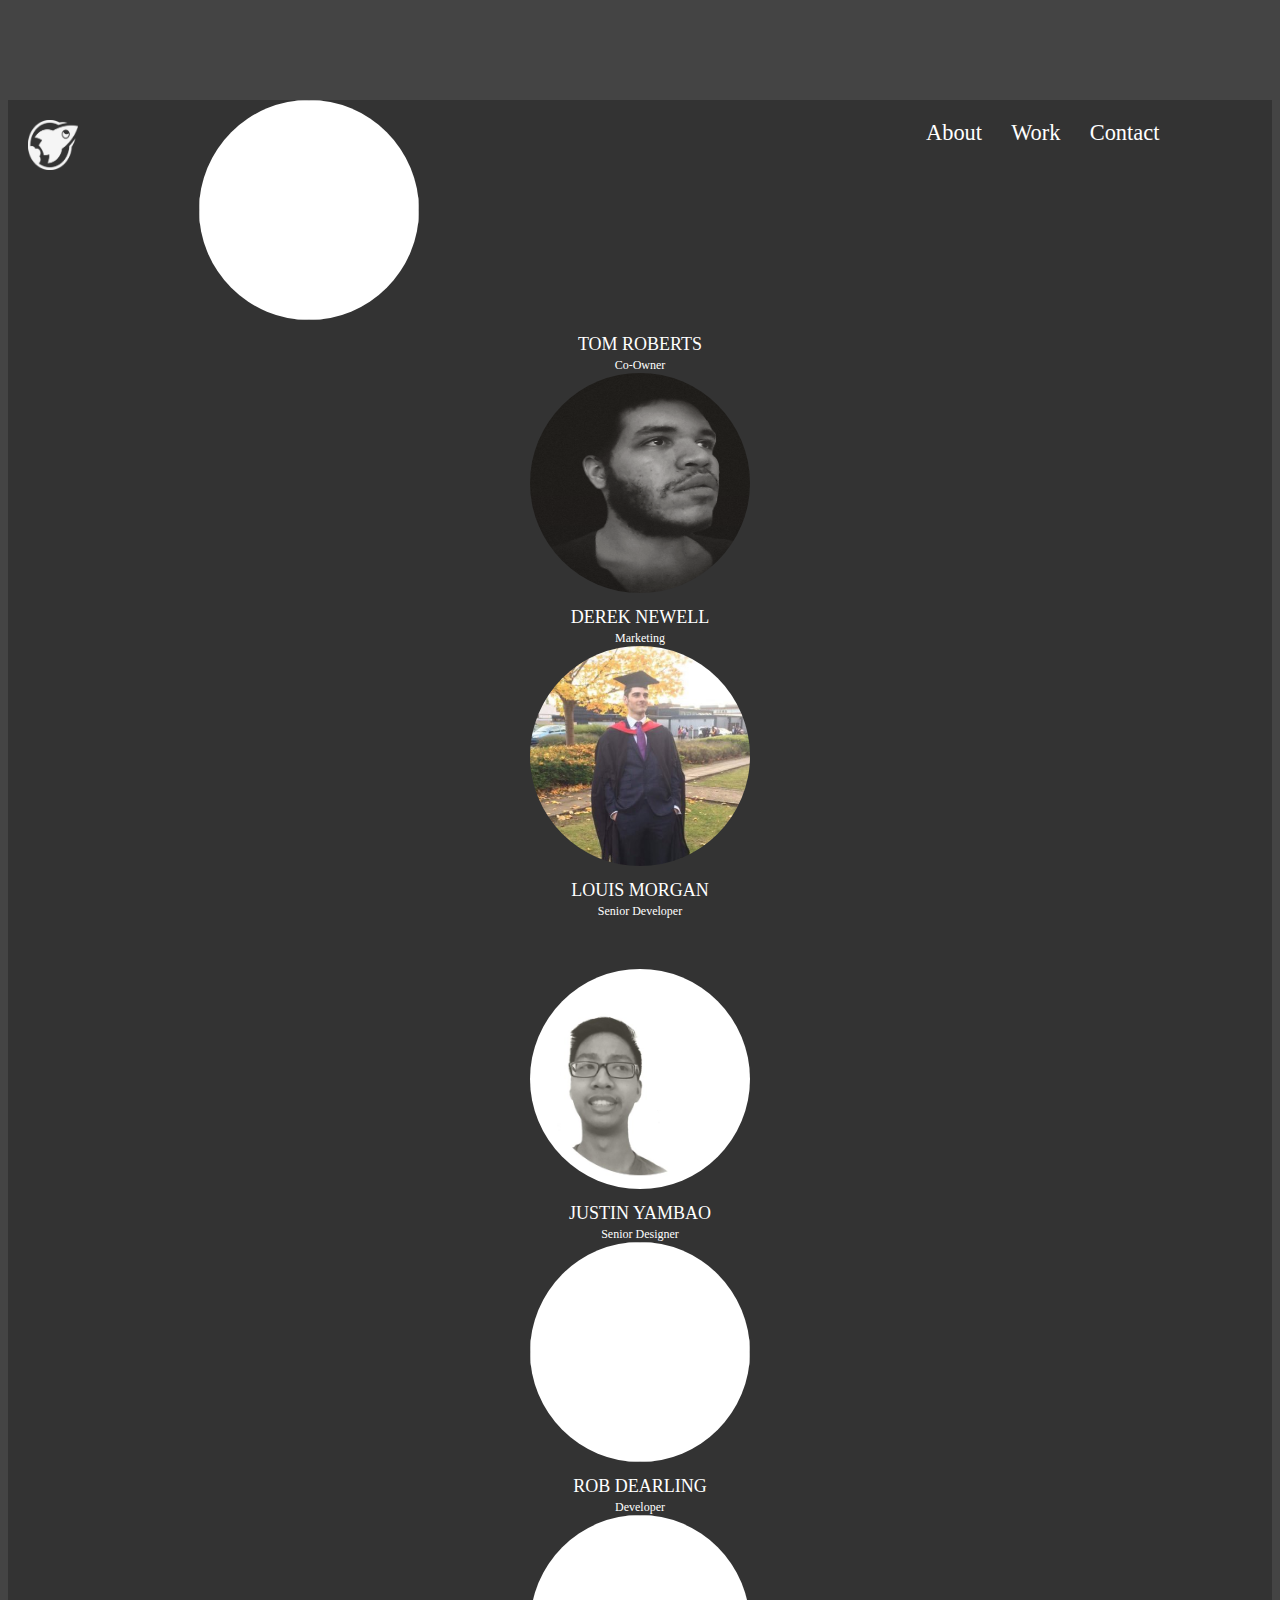
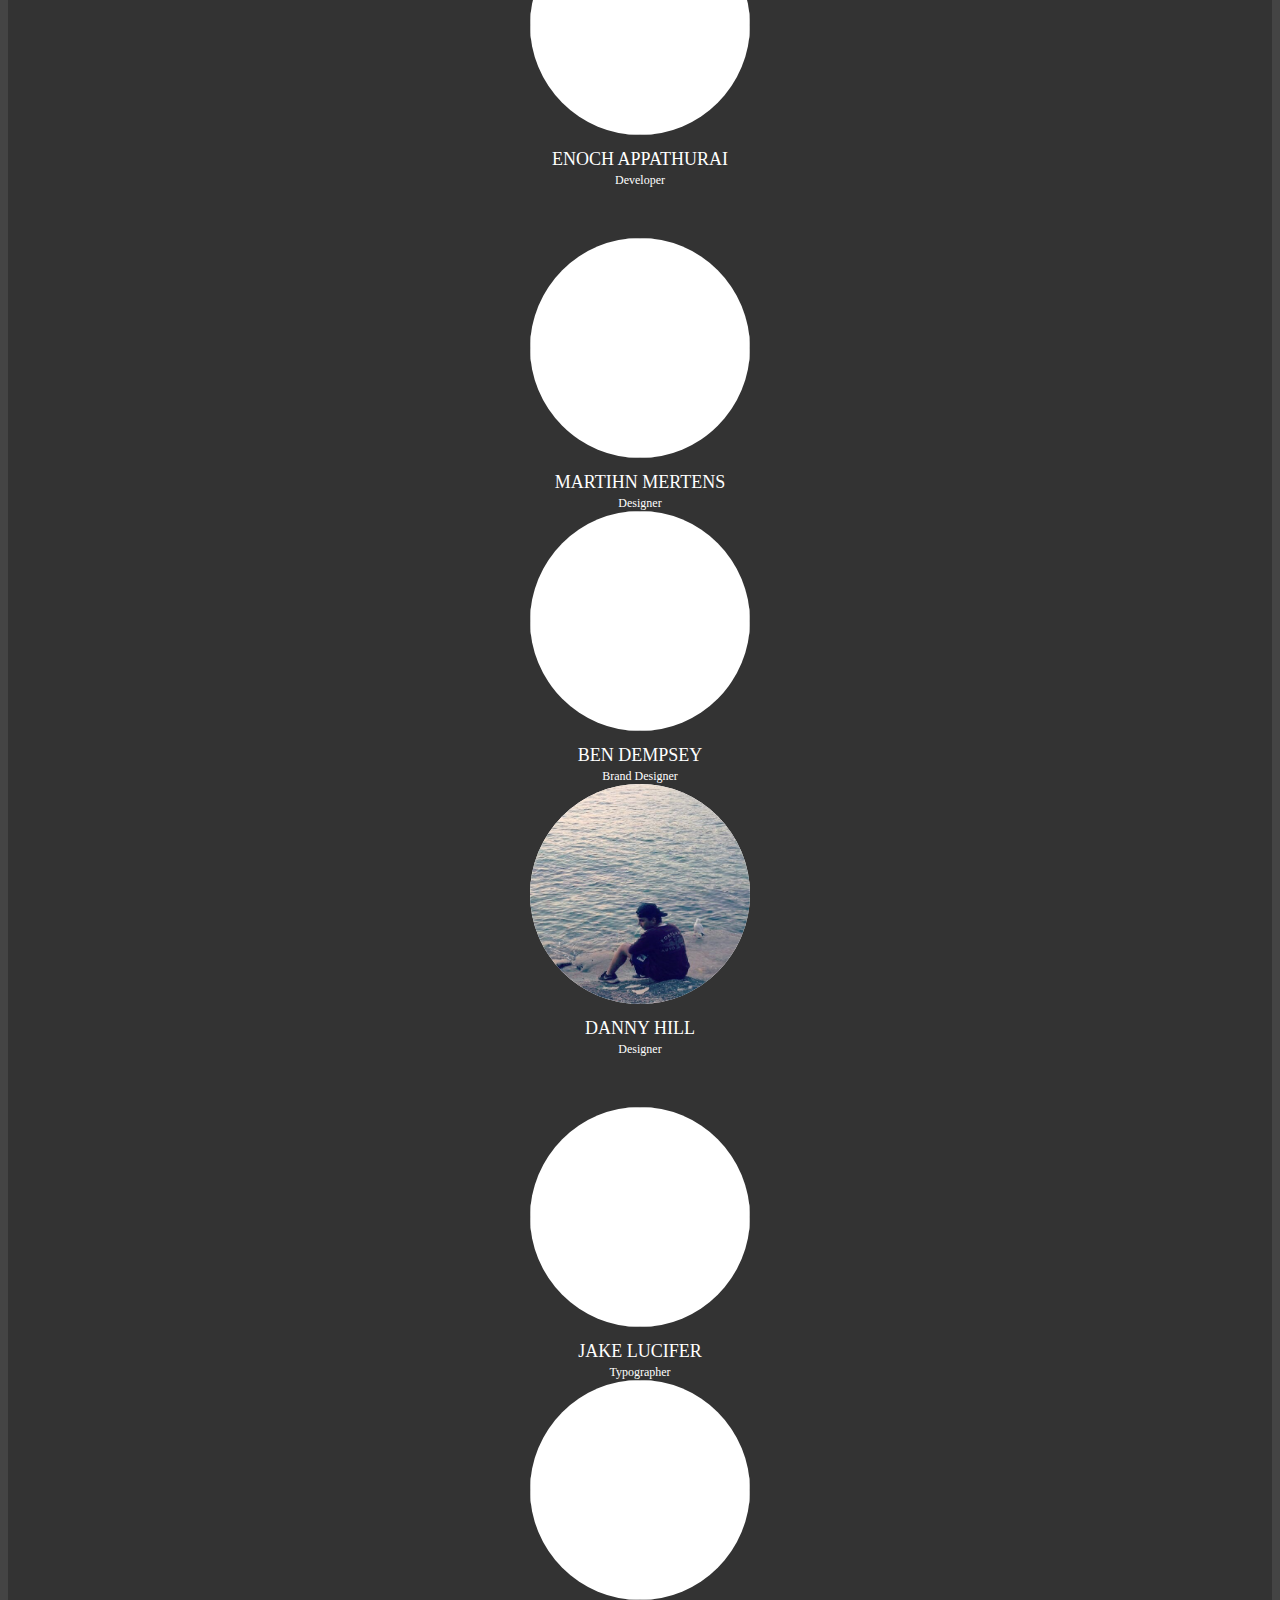
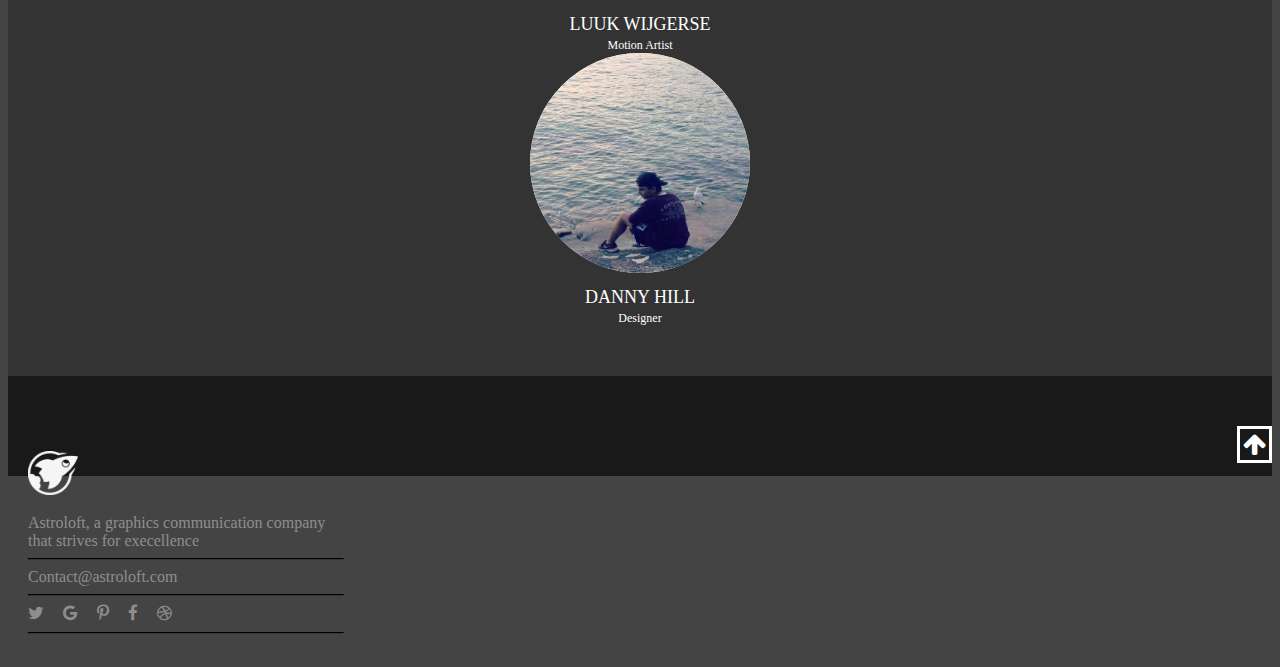
==== team.html @ 3df61dfa "Added data to team page" ====
<!doctype html>
<html class="no-js" lang="">
    <head>
        <meta charset="utf-8">
        <meta http-equiv="x-ua-compatible" content="ie=edge">
        <title>Astroloft</title>
        <meta name="description" content="">
        <meta name="viewport" content="width=device-width, initial-scale=1">

        <!--<link rel="apple-touch-icon" href="apple-touch-icon.png">-->
        <!-- Place favicon.ico in the root directory -->

        <link rel="stylesheet" href="bootstrap/css/bootstrap.min.css">
        <!-- <link rel="stylesheet" href="css/swiper.min.css"> -->
        <link rel="stylesheet" href="css/swiper.css">

        <link href="https://maxcdn.bootstrapcdn.com/font-awesome/4.7.0/css/font-awesome.min.css" rel="stylesheet" integrity="sha384-wvfXpqpZZVQGK6TAh5PVlGOfQNHSoD2xbE+QkPxCAFlNEevoEH3Sl0sibVcOQVnN" crossorigin="anonymous">
        <link rel="stylesheet" href="css/main.css">


    </head>
    <body>
        <!--[if lt IE 8]>
            <p class="browserupgrade">You are using an <strong>outdated</strong> browser. Please <a href="http://browsehappy.com/">upgrade your browser</a> to improve your experience.</p>
        <![endif]-->


            <div id="desktop-nav">
              <a href="#about-part">About</a>
              <a href="#work-part">Work</a>
              <a href="#contact-part">Contact</a>

            </div>
            <img class="logo left" src="./img/logo.png">


            <div class="container">
              <div class="team-page-container">
                <div class="row">
                  <div class="col-md-4">
                      <div class="team-member">
                          <div class="member-image">
                            <a href="#"><img src="img/people/tomrdesigns.jpg"></a>
                          </div>
                          <div class="name">Tom Roberts</div>
                          <div class="subtext">Co-Owner</div>
                      </div>
                  </div>
                  <div class="col-md-4">
                      <div class="team-member">
                          <div class="member-image">
                            <a href="#"><img src="img/people/nogridlines.png"></a>
                          </div>
                          <div class="name">Derek Newell</div>
                          <div class="subtext">Marketing</div>
                      </div>
                  </div>
                  <div class="col-md-4">
                      <div class="team-member">
                          <div class="member-image">
                            <a href="#"><img src="img/people/louis.jpg"></a>
                          </div>
                          <div class="name">Louis Morgan</div>
                          <div class="subtext">Senior Developer</div>
                      </div>
                  </div>
                </div>
                <div class="row">
                  <div class="col-md-4">
                      <div class="team-member">
                          <div class="member-image">
                            <a href="#"><img src="img/people/yambao.jpg"></a>
                          </div>
                          <div class="name">Justin Yambao</div>
                          <div class="subtext">Senior Designer</div>
                      </div>
                  </div>
                  <div class="col-md-4">
                      <div class="team-member">
                          <div class="member-image">
                            <a href="#"><img ></a>
                          </div>
                          <div class="name">Rob Dearling</div>
                          <div class="subtext">Developer</div>
                      </div>
                  </div>
                  <div class="col-md-4">
                      <div class="team-member">
                          <div class="member-image">
                            <a href="#"><img src="img/people/notjefffree.jpeg"></a>
                          </div>
                          <div class="name">Enoch Appathurai</div>
                          <div class="subtext">Developer</div>
                      </div>
                  </div>
                </div>
                <div class="row">
                  <div class="col-md-4">
                      <div class="team-member">
                          <div class="member-image">
                            <a href="#"><img src="img/people/oseii.jpg"></a>
                          </div>
                          <div class="name">Martihn Mertens</div>
                          <div class="subtext">Designer</div>
                      </div>
                  </div>
                  <div class="col-md-4">
                      <div class="team-member">
                          <div class="member-image">
                            <a href="#"><img ></a>
                          </div>
                          <div class="name">Ben Dempsey</div>
                          <div class="subtext">Brand Designer</div>
                      </div>
                  </div>
                  <div class="col-md-4">
                      <div class="team-member">
                          <div class="member-image">
                            <a href="#"><img src="img/people/dannyh01.jpg"></a>
                          </div>
                          <div class="name">Danny Hill</div>
                          <div class="subtext">Designer</div>
                      </div>
                  </div>
                </div>
                <div class="row">
                  <div class="col-md-4">
                      <div class="team-member">
                          <div class="member-image">
                            <a href="#"><img src="img/people/jakelucifer.jpg"></a>
                          </div>
                          <div class="name">Jake Lucifer</div>
                          <div class="subtext">Typographer</div>
                      </div>
                  </div>
                  <div class="col-md-4">
                      <div class="team-member">
                          <div class="member-image">
                            <a href="#"><img src="img/people/tenze.jpg"></a>
                          </div>
                          <div class="name">Luuk Wijgerse</div>
                          <div class="subtext">Motion Artist</div>
                      </div>
                  </div>
                  <div class="col-md-4">
                      <div class="team-member">
                          <div class="member-image">
                            <a href="#"><img src="img/people/dannyh01.jpg"></a>
                          </div>
                          <div class="name">Danny Hill</div>
                          <div class="subtext">Designer</div>
                      </div>
                  </div>
                </div>


              </div>
            </div>









        <footer>
            <div class="container">
                <div class="footer-item left">
                    <div class="footer-logo"><img src="./img/logo.png"></div>
                    Astroloft, a graphics communication company that strives for execellence
                    <hr>
                    Contact@astroloft.com
                    <hr>
                    <div class="social-icon"><i class="fa fa-twitter" aria-hidden="true"></i></div>
                    <div class="social-icon"><i class="fa fa-google" aria-hidden="true"></i></div>
                    <div class="social-icon"><i class="fa fa-pinterest-p" aria-hidden="true"></i></div>
                    <div class="social-icon"><i class="fa fa-facebook" aria-hidden="true"></i></div>
                    <div class="social-icon"><i class="fa fa-dribbble" aria-hidden="true"></i></div>
                    <hr>
                </div>
                <div class="right">
                    <div class="arrow-up">
                        <a href="#top"><i class="fa fa-arrow-up" aria-hidden="true" style="border: 3px solid;padding: 3px;"></i></a>
                    </div>
                </div>
            </div>
        </footer>

          <script src="https://code.jquery.com/jquery-3.1.1.min.js" integrity="sha256-hVVnYaiADRTO2PzUGmuLJr8BLUSjGIZsDYGmIJLv2b8=" crossorigin="anonymous"></script>
          <script src="bootstrap/js/bootstrap.min.js"></script>
          <script src="js/swiper.min.js"></script>
          <script src="js/main.js"></script>
          <script
    src="https://code.jquery.com/jquery-3.1.1.min.js"
    integrity="sha256-hVVnYaiADRTO2PzUGmuLJr8BLUSjGIZsDYGmIJLv2b8="
    crossorigin="anonymous"></script>

          <script src="js/worksliders.js"></script>

          <script>
            var swiper = new Swiper('.swiper-container', {
              pagination: '.swiper-pagination',
              slidesPerView: 3,
              nextButton: '.swiper-button-next',
              prevButton: '.swiper-button-prev',
              spaceBetween: 30,
              loop: true,
              breakpoints: {
              1024: {
                  slidesPerView: 3,
                  spaceBetween: 40
              },
              942: {
                slidesPerView: 2,
                spaceBetween: 30
              },
              790: {
                slidesPerView: 2,
                spaceBetween: 30
              },
              768: {
                  slidesPerView: 2,
                  spaceBetween: 30
              },
              640: {
                  slidesPerView: 2,
                  spaceBetween: 20
              },
              410: {
                  slidesPerView: 1,
                  spaceBetween: 10
              }

            }
            });


    </script>
          <!-- Google Analytics: change UA-XXXXX-X to be your site's ID. -->

      </body>
  </html>
---- css/main.css ----
html, body {
  background-color: #444;
}

ul {
  list-style: none;
}

#banner {
  height: 100vh;
    background-image: url('./../img/header-image.jpg');
    -ms-background-size: cover;
    -o-background-size: cover;
    -moz-background-size: cover;
    -webkit-background-size: cover;
    background-size: cover;
}


#launch {
  font-weight: bold;
}

.left {
  float: left;
  margin-left: 20px;
  margin-top: 20px;
}

.right {
  float: right;
}

.logo{
  width: 50px;
  height: 50px;
}

nav {
  margin: 0;
  padding: 0;
}

.navbar-wrapper {

    float: right;
    height: 50px;
    width: 50px;
}

.navbar {
    z-index: 30;
}

.navbar-header {
    position: relative;
    top: 50%;
    -webkit-transform: translateY(-30%);
    -ms-transform: translateY(-30%);
    transform: translateY(-30%);
    z-index: 200;
}

.navbar-toggle {
    display: block !important;
    padding: 0;

}

.icon-bar {

    background-color: white;
    border-bottom: 3px solid white;
}

.menu-toggle {
    background-color: black;
    opacity: 0.9;
    height: 100%;
    position: fixed;
    top: 0;
    right: -500px;
    z-index: 100;
    transition: all 1s;
    width: 400px;
}

.menu-toggle {
    list-style: none;
    font-size: 40px;
}

.menu-toggle li  {
    color: white;
    padding-top: 20px;
    padding-left: 10px;
}

.menu-toggle > li > a {
  text-decoration: none;
  color: white;
}

.menu-toggle.open {
    transform: translateX(-500px);
}

/* END */

#banner h1  {
  font-size: 3.5em;
  color: white;
  position: absolute;
  top: 35%;
  left: 0;
  bottom: 0;
  right: 0;
  margin: auto;

}

.thumbnail {

    padding: 0;
    border: none;
    background: none;

}

.thumbnail img {
  width: 100px;
  height: 100px;


}

#service-row-1 h4{
  margin-top: 30px;
  color: dodgerblue;

}

#service-row-1 {
  margin-bottom: 30px;
}

#service-row-1 p{
  color: white;
}

#section-head {
  color: white;
  margin: 70px 0;
  font-weight: bold;
  font-size: 37px;

  text-transform: uppercase;
}

.row {
  margin-bottom: 50px;
}

#team {
  padding-bottom:50px;
}

.team-page-container {
  margin-top: 100px;
}

.team-head {
  margin-top: 30px;
}

#work {
  background: #191919;
}

#help{
  background: #191919;
}

#companies {
  background:#e8e8e8;
}

#contact {
  background: #fff;
}

.companies-container {
  padding: 40px;
}

.company-item {
  display: inline-block;
  margin-right: 100px;
}
.company-item img{
  width: 100px;
}

.swiper-slide img {
  width: 210px;
  height: 210px;
}

.bounce {
  position: relative;
  margin: auto;
  height:50px;
  width:50px;
  -webkit-animation:bounce 0.8s infinite;
}

.work-header-container {
  margin-bottom: 50px;
  text-align: center;
  padding: 0;
}

.work-header-container ul {
  padding: 0;
}

.hide {
  display: none;
}

.work-header {
  cursor: pointer;
  display: inline;
  padding: 1%;
  font-size: 14px;
  font-weight: bold;
  text-transform: uppercase;
}

.selected {
  color:dodgerblue;
  border-bottom: 1px solid dodgerblue;
  top: -10;
  transition: all 0.4s;
}

.work-image {
  background: #fff;
  width: 250px;
  height: 200px;
  margin-right: 10px;
  margin-top: 15px;
}

.team-member {
  margin: auto;
  text-align: center;
}

.member-image {

}

.member-image img{
  background: #fff;
  border-radius: 100%;
  width: 220px;
  height: 220px;
}

.name {
  color: #fff;
  font-size:18px;
  text-transform: uppercase;
  margin-top: 10px;
}

.subtext {
  font-size:12px;
  color:#fff;
  margin-top: 3px;
}

.arrow-up a{
  font-size:25px;
  color: white;
}

.contact-btn {
  border-radius: 3px;
  padding: 15px 55px;
  text-transform: uppercase;
  background: #000;
  color:#fff;
  text-align: center;
  display: inline-block;
  margin-bottom: 25px;

}

@-webkit-keyframes bounce {
  0%       { bottom:5px; }
  15%      { bottom:10px; }
  25%, 75% { bottom:15px; }
  50%      { bottom:20px; }
  100%     {bottom:0;}
}

footer {
  background: #191919;
  padding-top: 50px;
  padding-bottom: 50px;
}

.footer-item {
  color: #8e8e8e;
  width: 25%;
  margin-top:25px;
  margin-bottom: 25px;
}

hr{
  border-color: #383838;
}

.social-icon {
  display: inline-block;
  margin-right: 15px;
  font-size:17px;
}



.footer-logo img{
  width: 50px;
  margin-bottom: 15px;
}


/* START OF CAROUSEL */

body {
  background: #333;
  color: #ddd;
}
h1 {
  color: white;
  font-size: 2.25em;
  text-align: center;
  margin-top: 1em;
  margin-bottom: 2em;

}

/* start of team mobile */

.view-more {
  border-radius: 50px;
  background-color: dodgerblue;
  color: white;
  border: none;
  height: 50px;
  width: 150px;
  margin: 40px 0;
}

.view-more.hide {
  visibility: hidden;
}

#mobile-team {
  visibility: hidden;
  display: none;
}

#mobile-team.show {
  display: block;
  visibility: visible;
}

.member img{
  width: 50%;
  border-radius: 50%;
  padding-bottom: 10px;

}

.view-more-desktop {
  visibility: hidden;
  display: none;
}

.swiper-container.hide {
  display: none;
}

.swiper-container {
    width: 70%;
    height: 100%;
    background: none;
    margin-top: 100px;
}
.swiper-slide {
    text-align: center;
    font-size: 18px;
    background: none;
    border: 2px dodgerblue;

}

.swiper-slide img {
  border-radius: 50%;
  border: 2px dodgerblue;
}


.swiper-slide .caption {
  margin-top: 40px;
}

.swiper-button-next, .swiper-button-prev {


  margin: 0;
  padding: 0;

}

/* start of the mobile menu */
#desktop-nav {
  display: none;
}



@media screen and (min-width: 655px) {
  .navbar {
    display: none;
  }

  #desktop-nav {
    display: inline;
    float: right;
    width: 50%;
    text-align: right;
    margin-right: 100px;
    margin-top: 20px;
  }

  #desktop-nav a{
    cursor: pointer;
    text-decoration: none;
    color: white;
    font-size: 1.4em;
    padding: 2%;
    transition: all 0.4s;
  }

  #desktop-nav a:hover {
    color: dodgerblue;
    border-bottom: 2px solid dodgerblue;
  }


  .work-header {
    cursor: pointer;
    display: inline;
    margin: 1%;
    font-size: 14px;
    font-weight: bold;
    text-transform: uppercase;
  }

    .view-more {
      visibility: hidden;
      display: none;
    }

    #mobile-team {
      visibility: hidden;
      display: none;
    }

    .view-more-desktop {
      display: inline;
      visibility: visible;
      border-radius: 50px;
      background-color: dodgerblue;
      color: white;
      border: none;
      height: 50px;
      width: 150px;
      margin: 40px 0;
    }



}
/* end of the mobile menu */
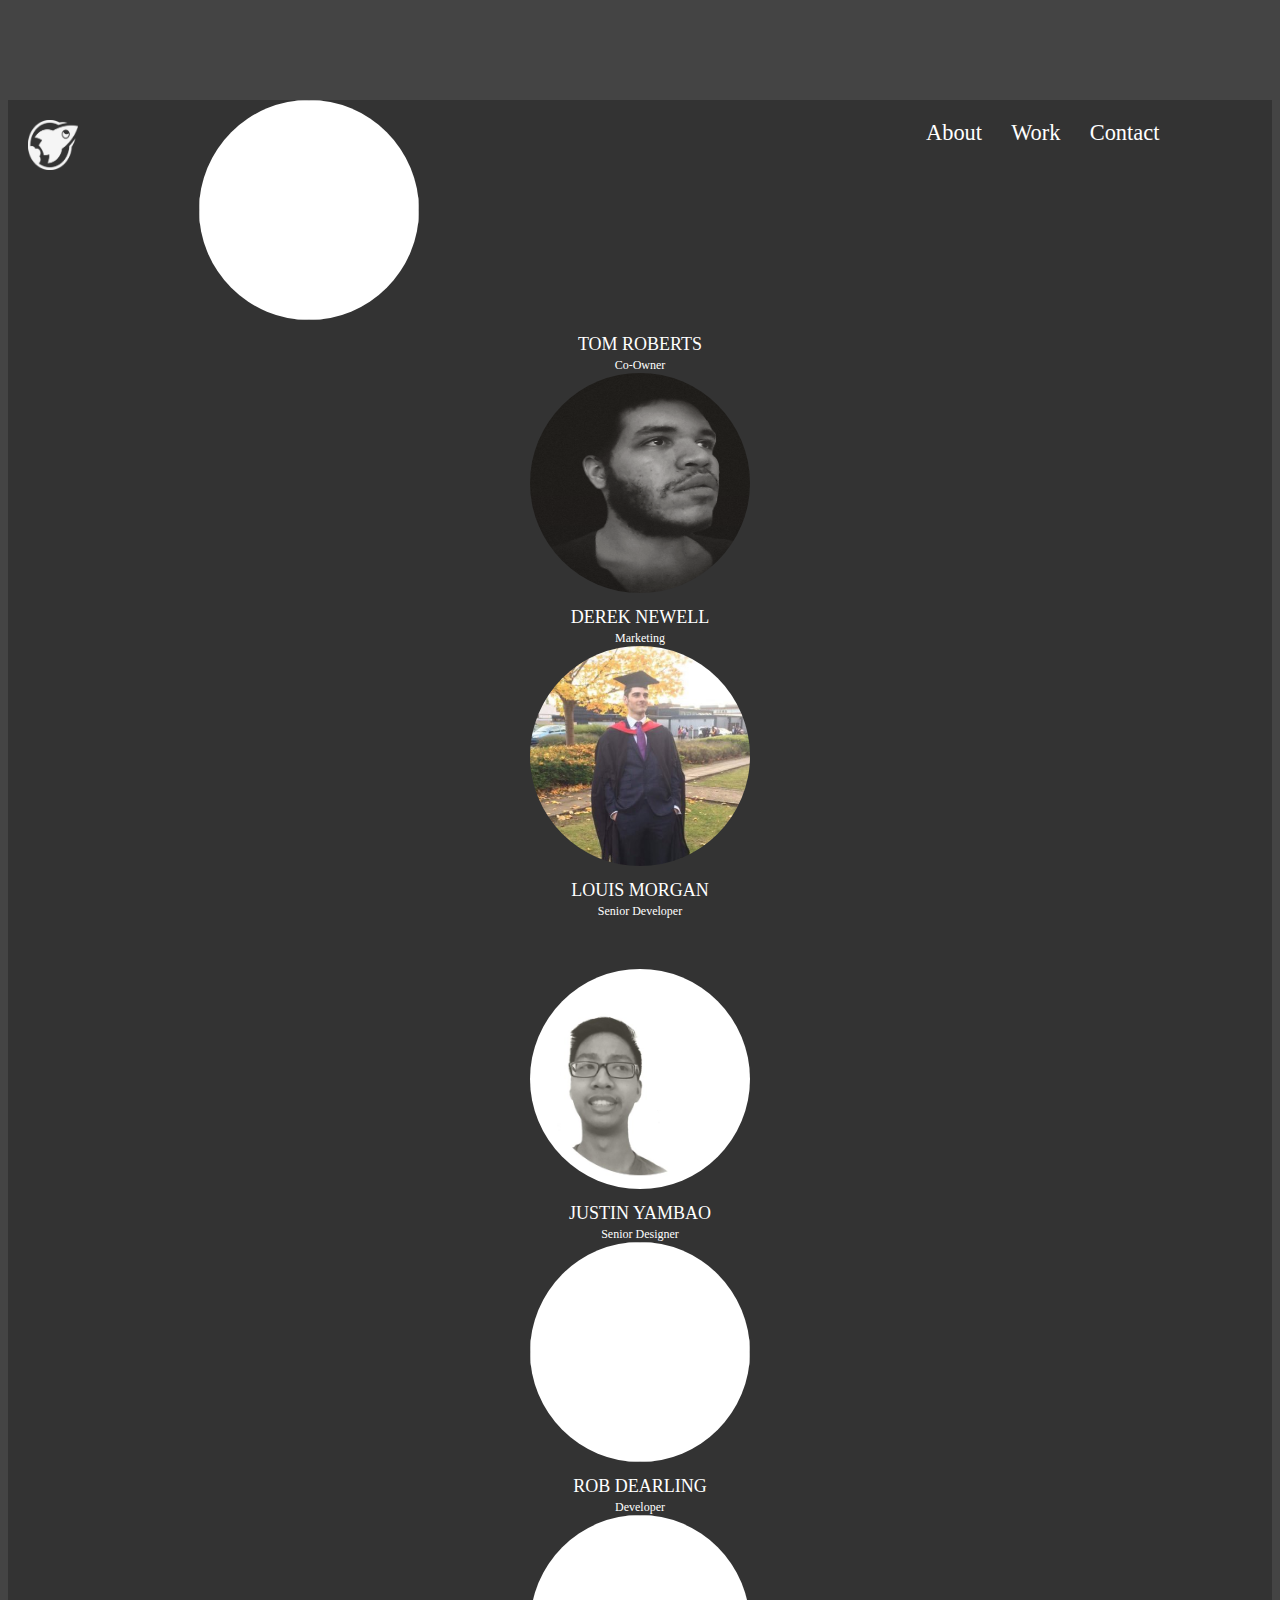
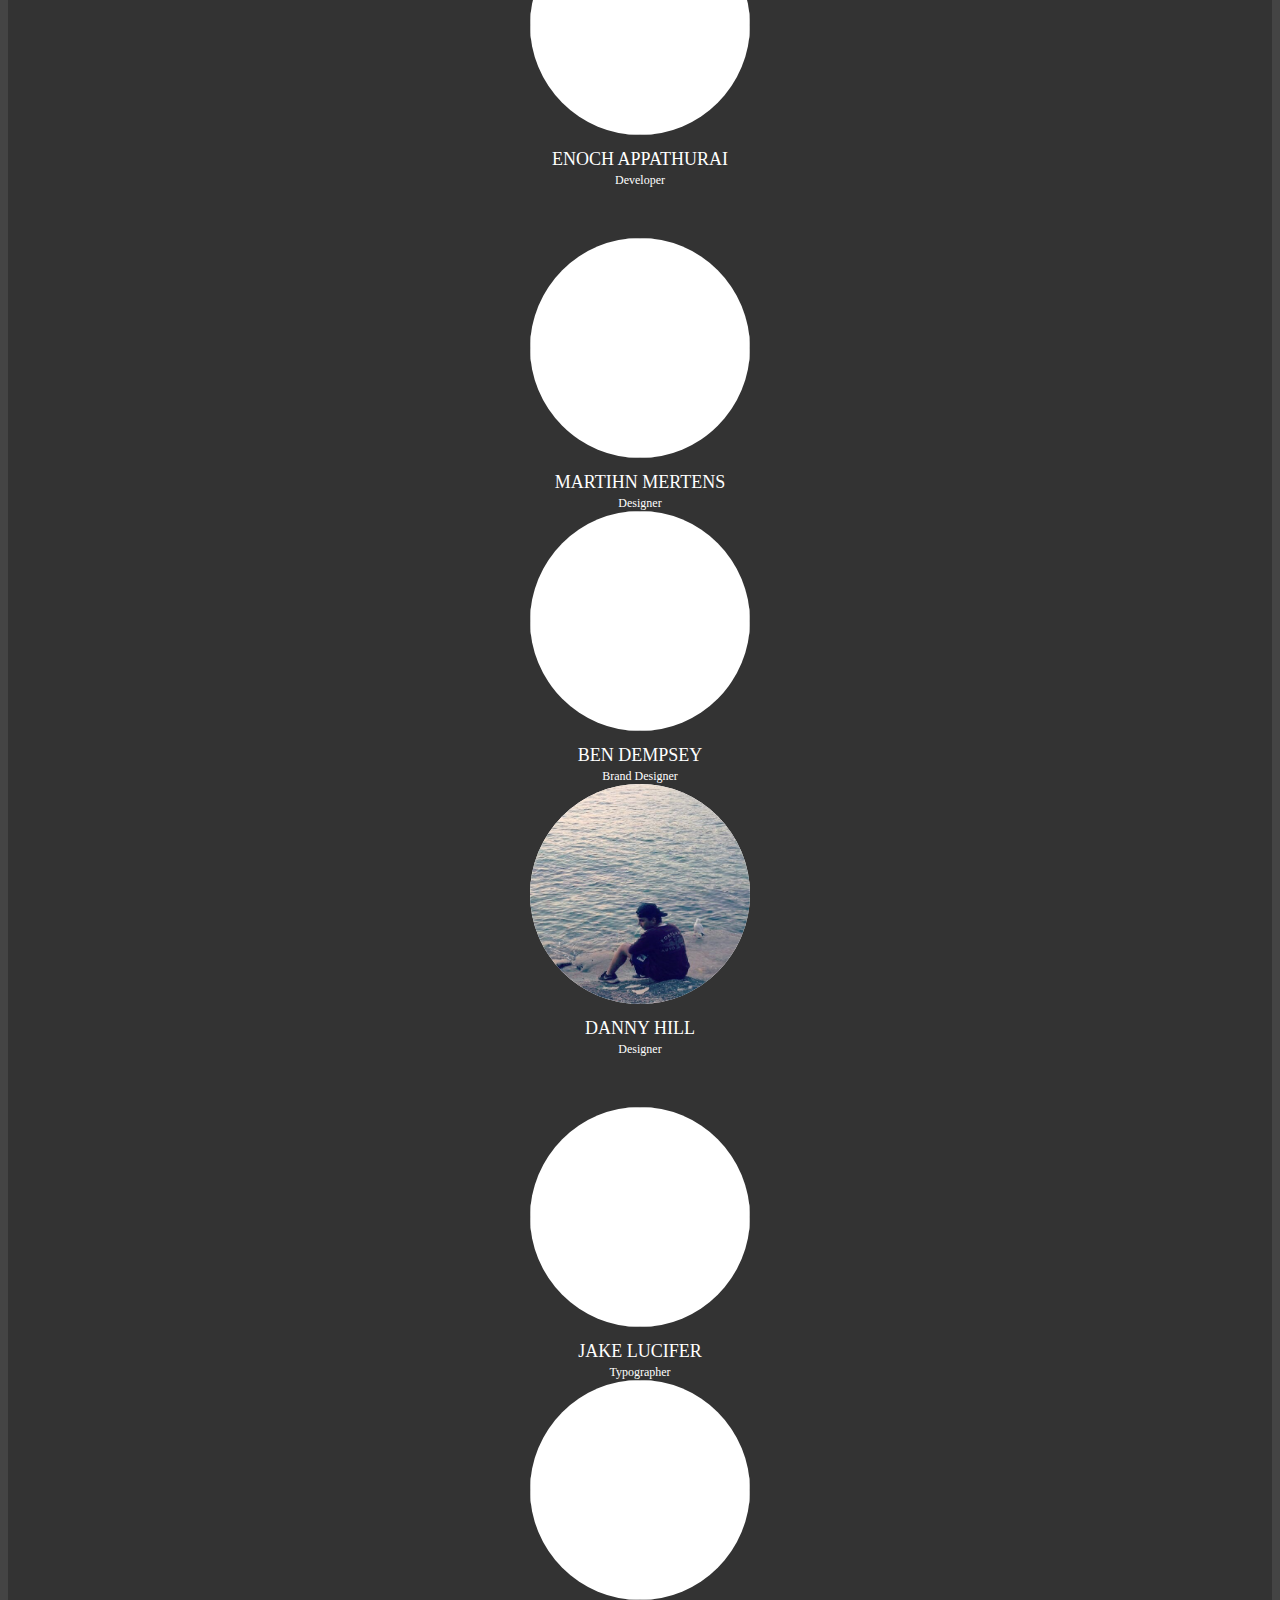
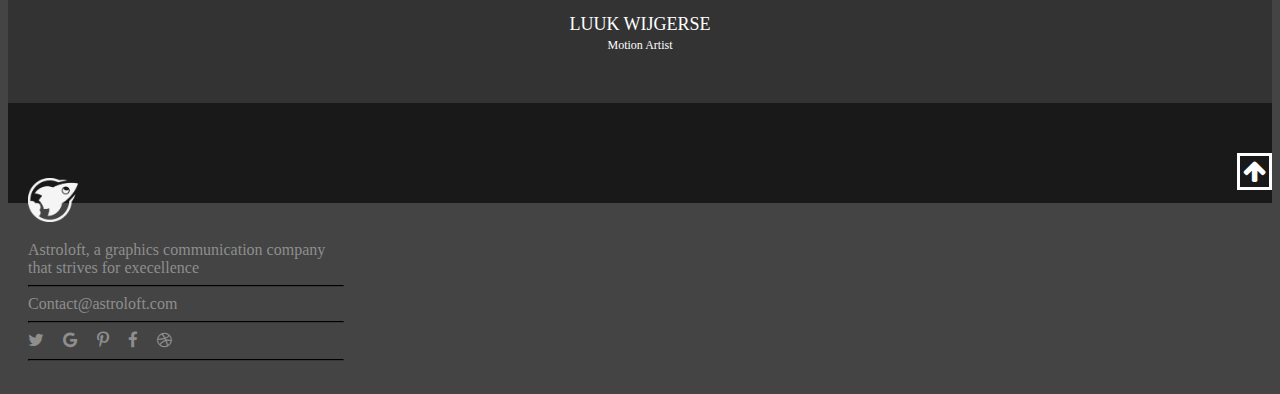
==== commit dabeb862: "Removed additional image" ====
--- a/team.html
+++ b/team.html
@@ -142,15 +142,7 @@
                           <div class="subtext">Motion Artist</div>
                       </div>
                   </div>
-                  <div class="col-md-4">
-                      <div class="team-member">
-                          <div class="member-image">
-                            <a href="#"><img src="img/people/dannyh01.jpg"></a>
-                          </div>
-                          <div class="name">Danny Hill</div>
-                          <div class="subtext">Designer</div>
-                      </div>
-                  </div>
+
                 </div>
 
 
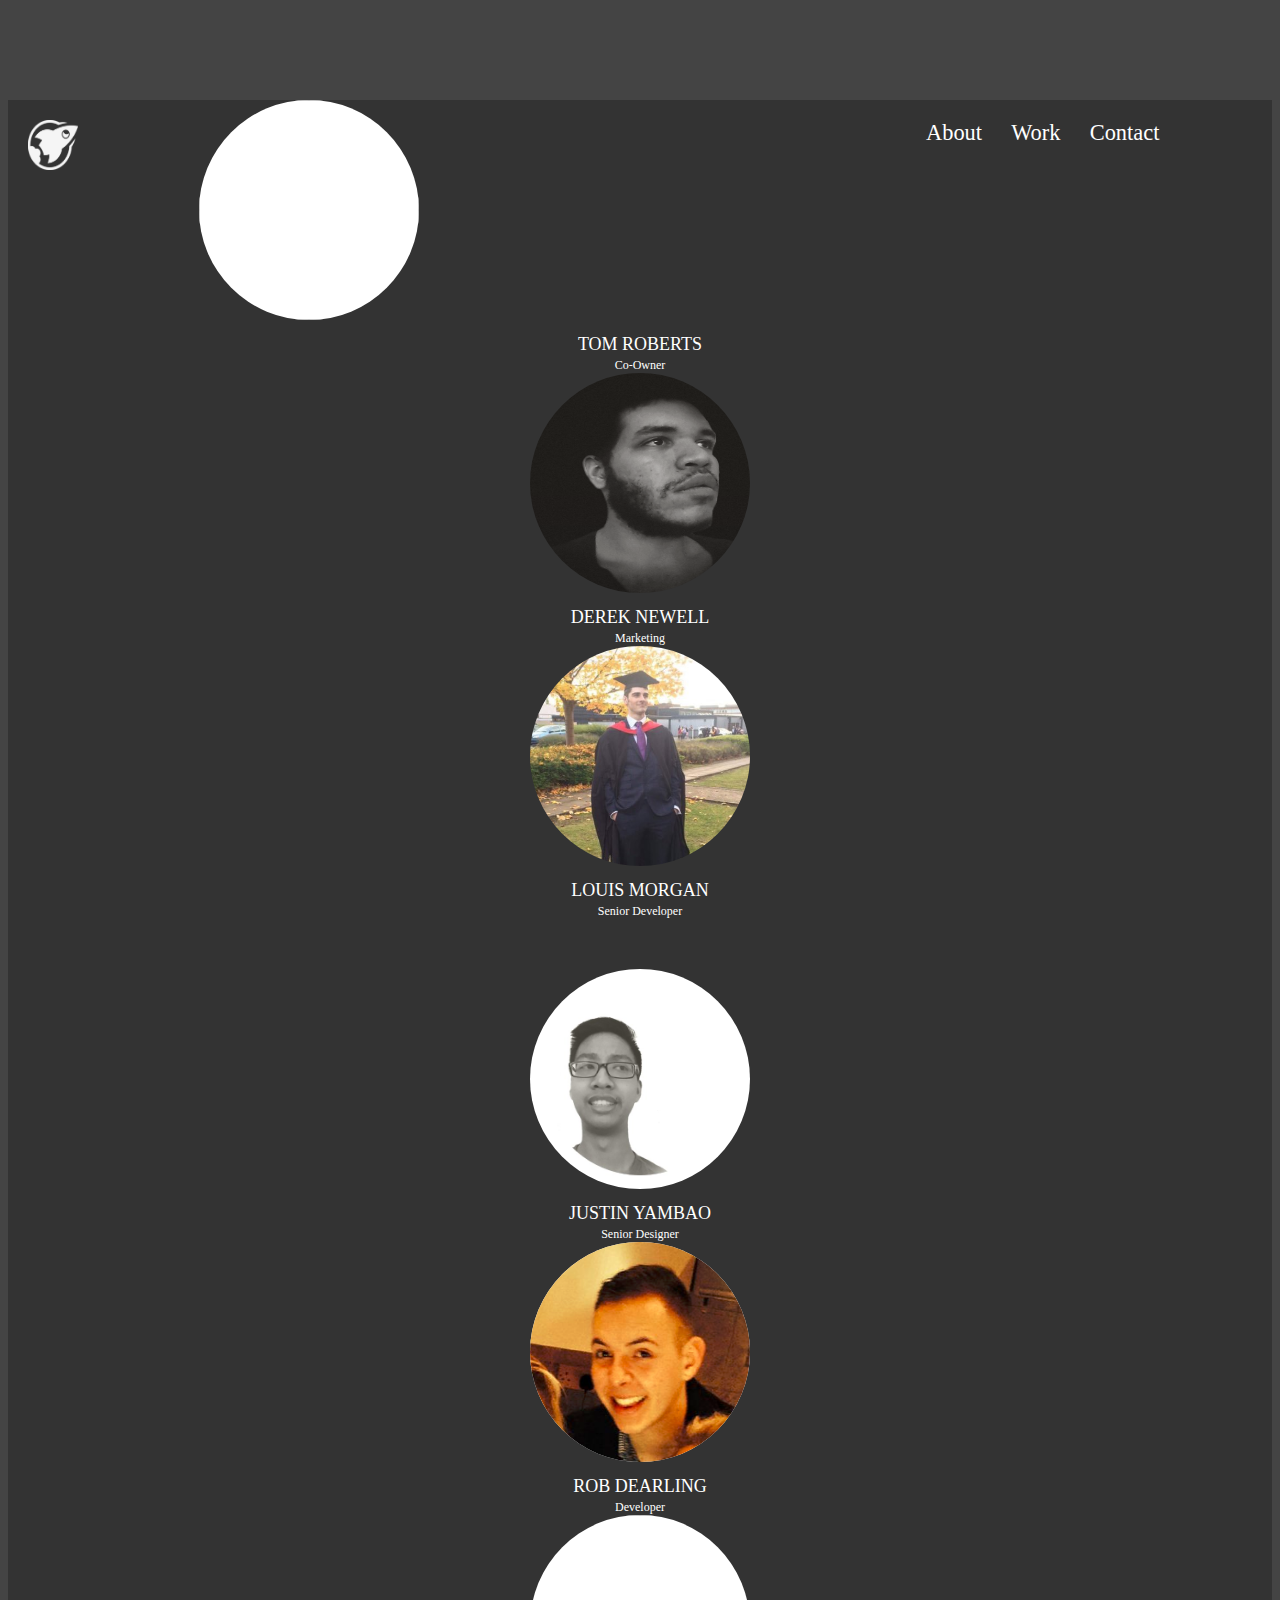
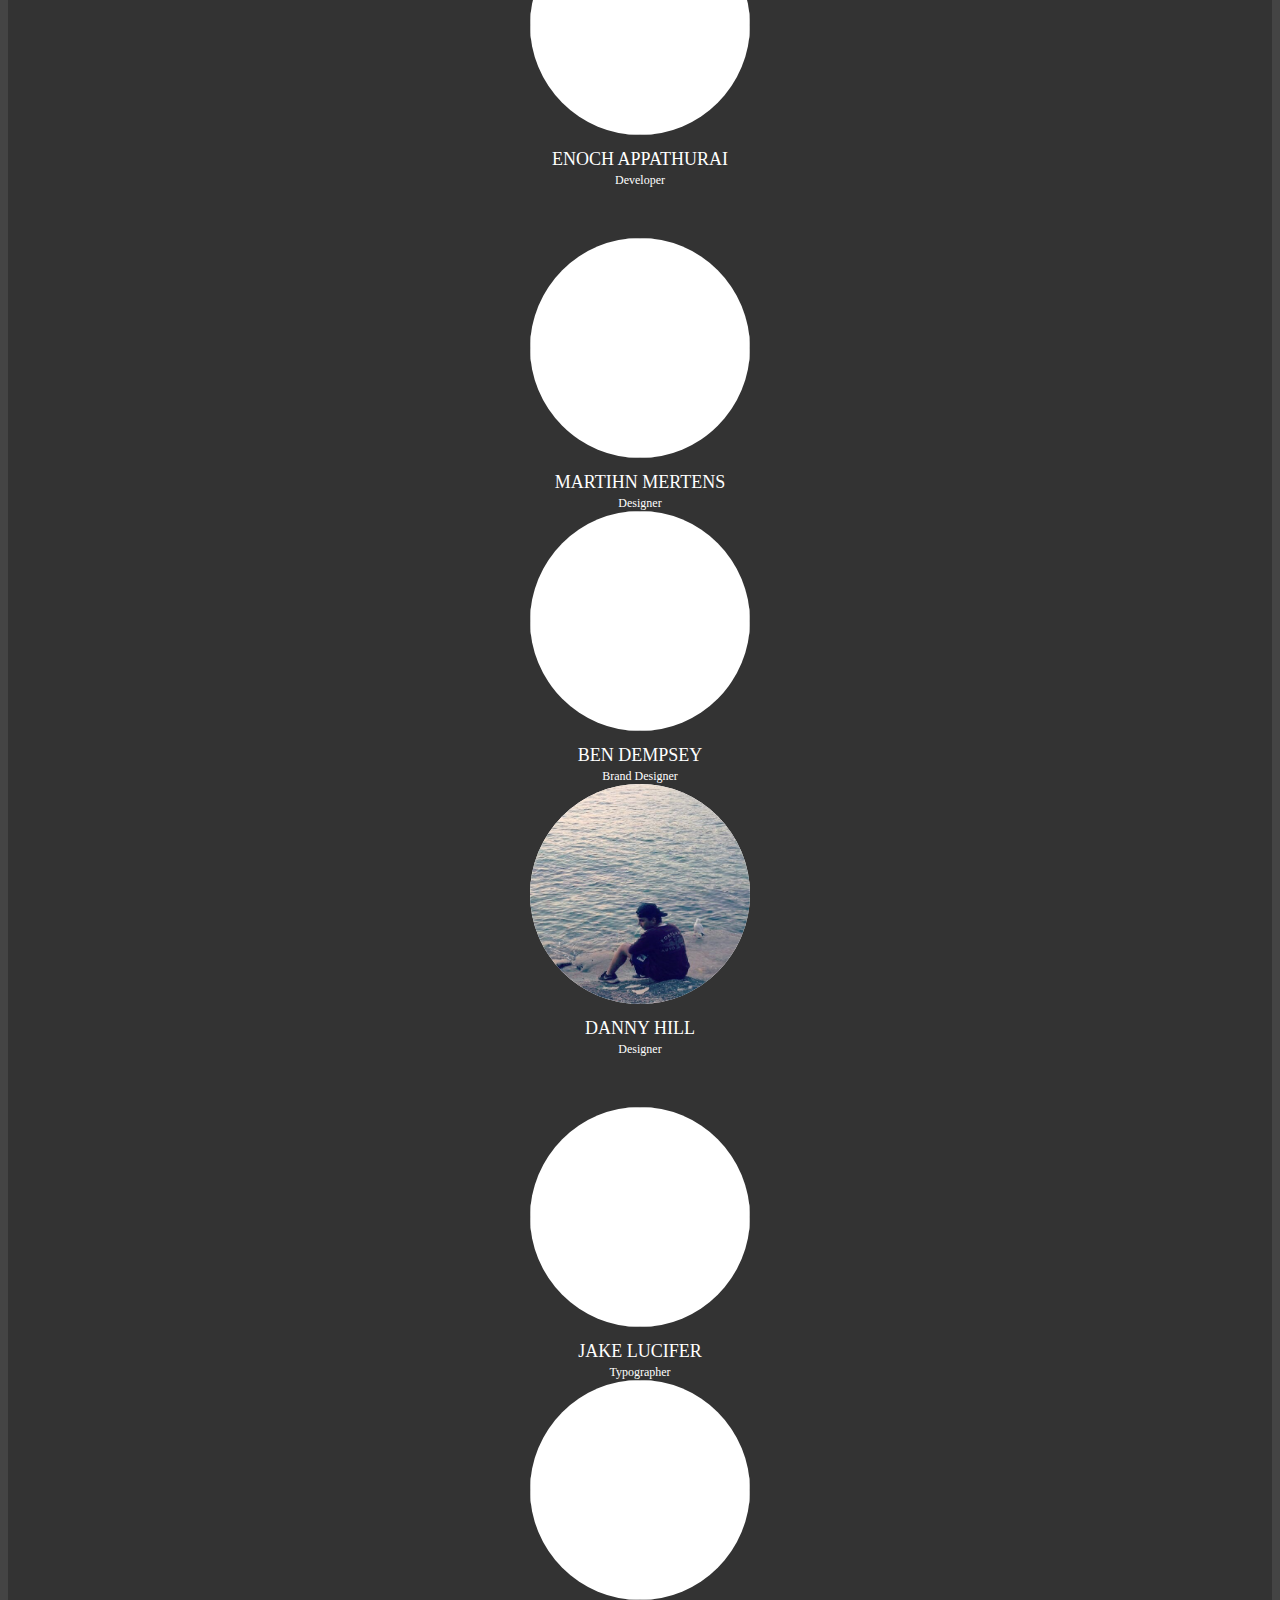
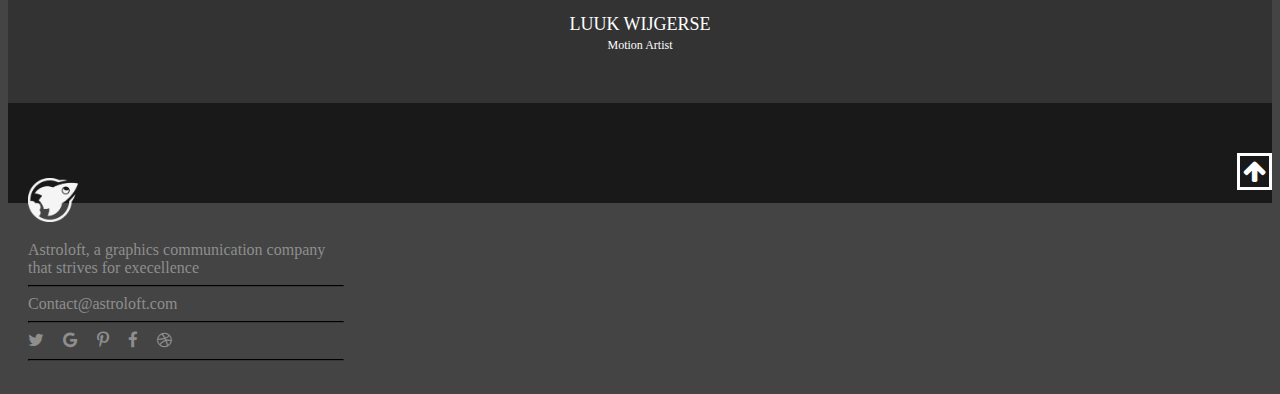
==== commit d4ae22b6: "Fixed images" ====
--- a/team.html
+++ b/team.html
@@ -78,7 +78,7 @@
                   <div class="col-md-4">
                       <div class="team-member">
                           <div class="member-image">
-                            <a href="#"><img ></a>
+                            <a href="#"><img src="img/people/rob.png" ></a>
                           </div>
                           <div class="name">Rob Dearling</div>
                           <div class="subtext">Developer</div>
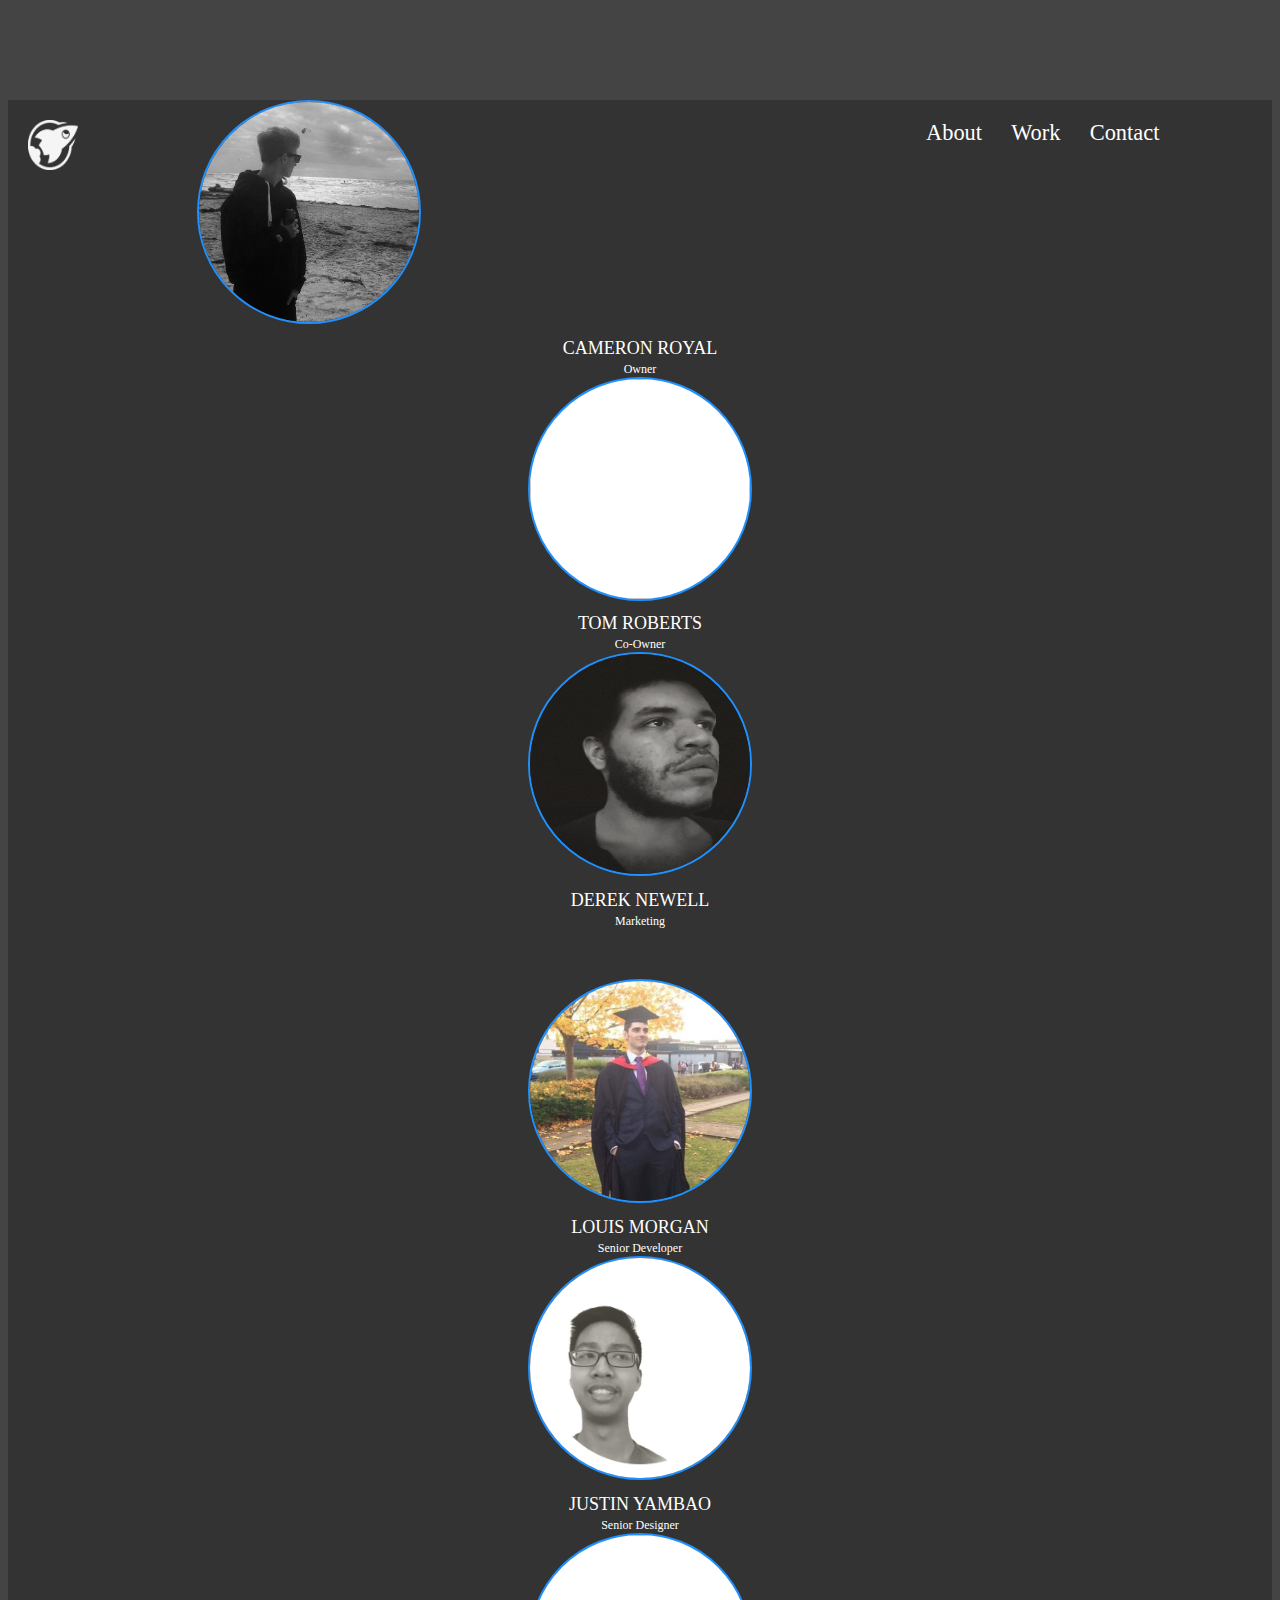
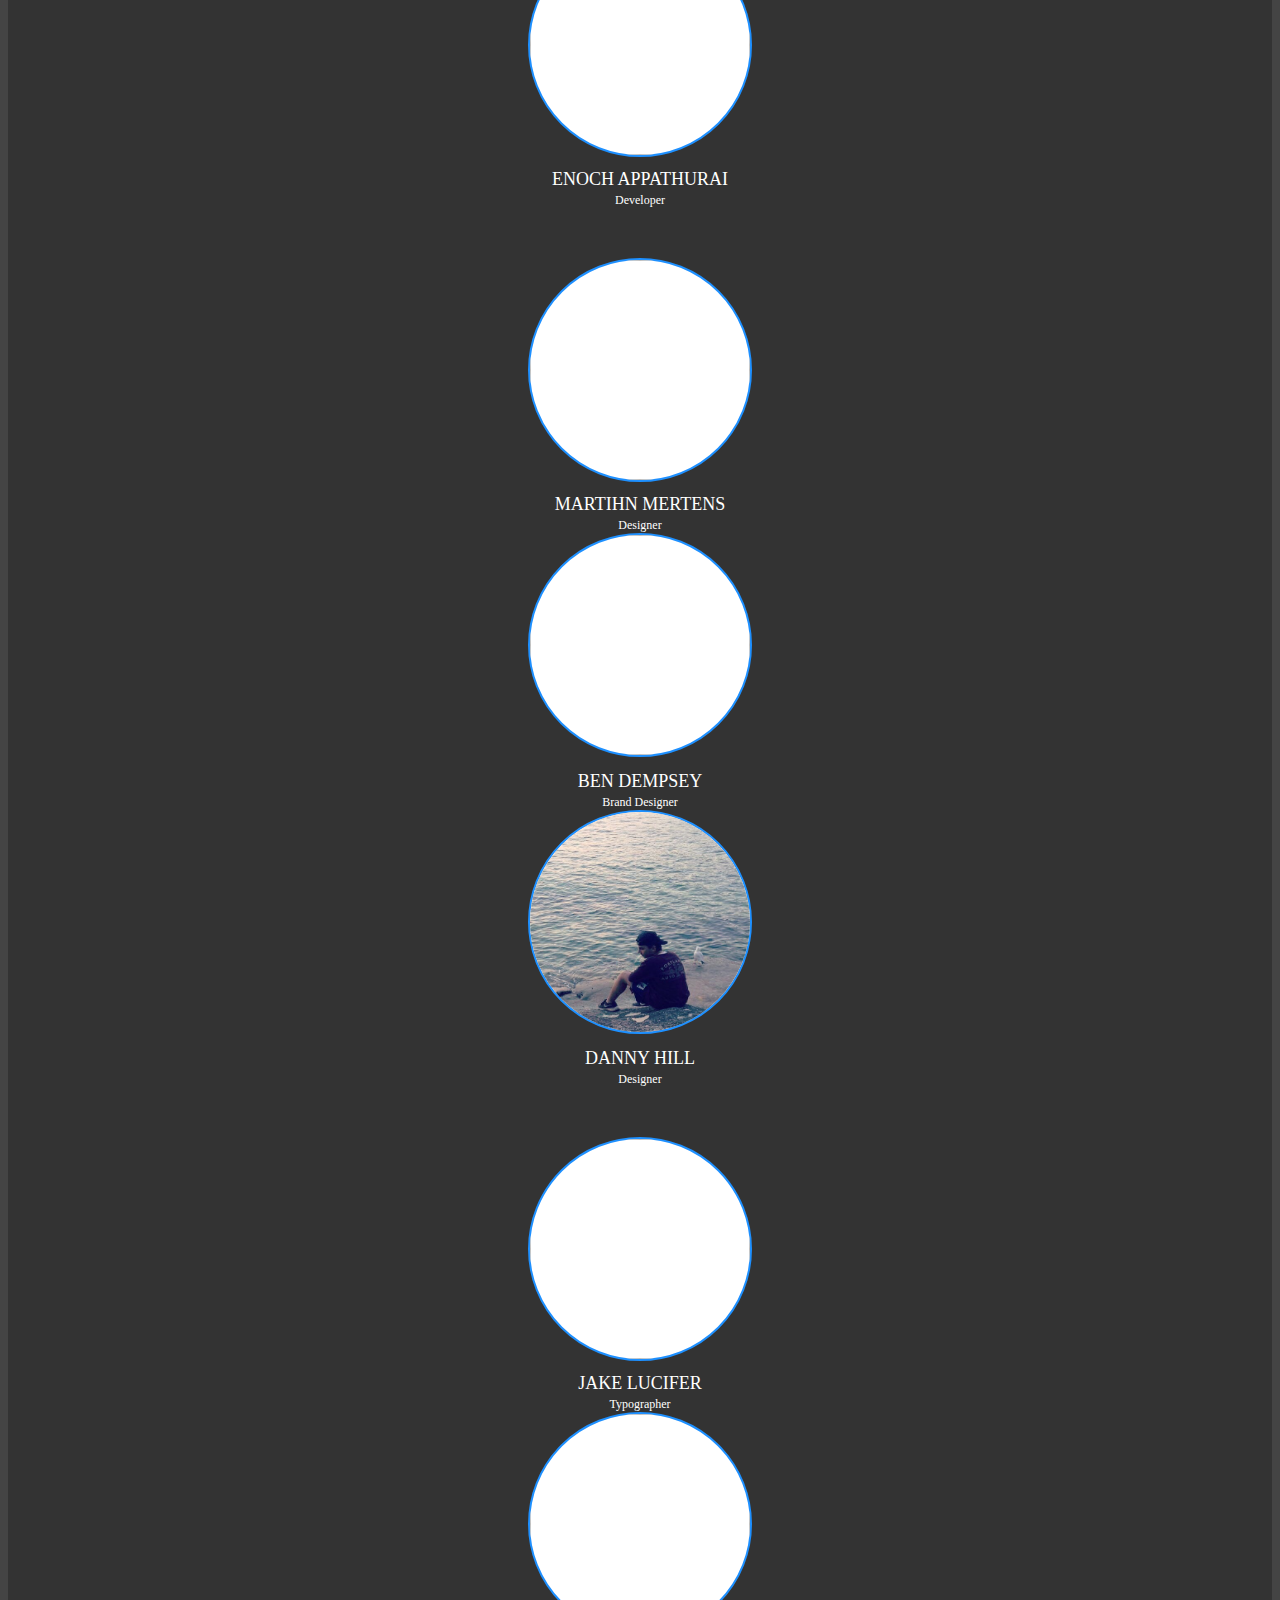
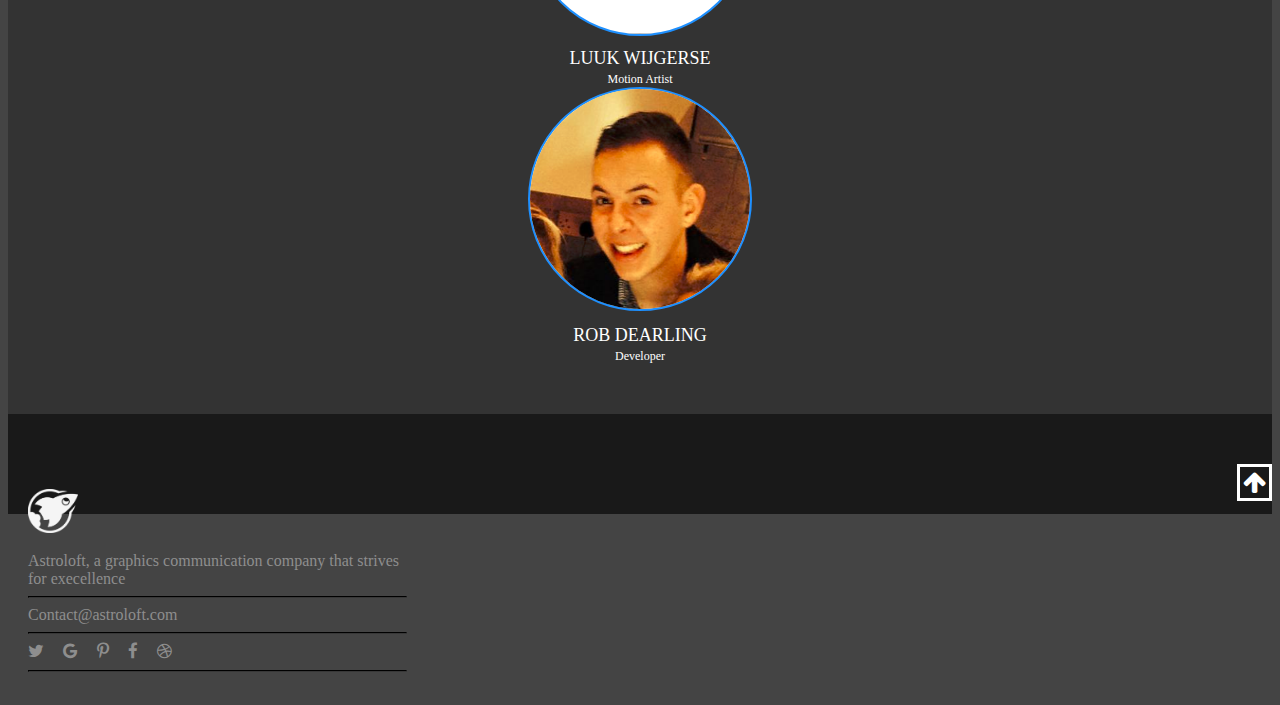
==== commit 006153a2: "added cameron because rob sucks" ====
--- a/team.html
+++ b/team.html
@@ -40,7 +40,16 @@
                   <div class="col-md-4">
                       <div class="team-member">
                           <div class="member-image">
-                            <a href="#"><img src="img/people/tomrdesigns.jpg"></a>
+                            <a href="https://dribbble.com/CamRoyal"><img src="img/people/royal.jpg"></a>
+                          </div>
+                          <div class="name">Cameron Royal</div>
+                          <div class="subtext">Owner</div>
+                      </div>
+                  </div>
+                  <div class="col-md-4">
+                      <div class="team-member">
+                          <div class="member-image">
+                            <a href="https://www.behance.net/tomrdesigns"><img src="img/people/tomrdesigns.jpg"></a>
                           </div>
                           <div class="name">Tom Roberts</div>
                           <div class="subtext">Co-Owner</div>
@@ -49,45 +58,38 @@
                   <div class="col-md-4">
                       <div class="team-member">
                           <div class="member-image">
-                            <a href="#"><img src="img/people/nogridlines.png"></a>
+                            <a href="https://www.behance.net/NoGridlines"><img src="img/people/nogridlines.png"></a>
                           </div>
                           <div class="name">Derek Newell</div>
                           <div class="subtext">Marketing</div>
                       </div>
                   </div>
-                  <div class="col-md-4">
-                      <div class="team-member">
-                          <div class="member-image">
-                            <a href="#"><img src="img/people/louis.jpg"></a>
+
+                </div>
+                <div class="row">
+                  <div class="col-md-4">
+                      <div class="team-member">
+                          <div class="member-image">
+                            <a href="https://twitter.com/loumorgsy"><img src="img/people/louis.jpg"></a>
                           </div>
                           <div class="name">Louis Morgan</div>
                           <div class="subtext">Senior Developer</div>
                       </div>
                   </div>
-                </div>
-                <div class="row">
-                  <div class="col-md-4">
-                      <div class="team-member">
-                          <div class="member-image">
-                            <a href="#"><img src="img/people/yambao.jpg"></a>
+                  <div class="col-md-4">
+                      <div class="team-member">
+                          <div class="member-image">
+                            <a href="http://justinyambao.com/"><img src="img/people/yambao.jpg"></a>
                           </div>
                           <div class="name">Justin Yambao</div>
                           <div class="subtext">Senior Designer</div>
                       </div>
                   </div>
-                  <div class="col-md-4">
-                      <div class="team-member">
-                          <div class="member-image">
-                            <a href="#"><img src="img/people/rob.png" ></a>
-                          </div>
-                          <div class="name">Rob Dearling</div>
-                          <div class="subtext">Developer</div>
-                      </div>
-                  </div>
-                  <div class="col-md-4">
-                      <div class="team-member">
-                          <div class="member-image">
-                            <a href="#"><img src="img/people/notjefffree.jpeg"></a>
+<!-- replace member -->
+                  <div class="col-md-4">
+                      <div class="team-member">
+                          <div class="member-image">
+                            <a href="https://twitter.com/enociz"><img src="img/people/notjefffree.jpeg"></a>
                           </div>
                           <div class="name">Enoch Appathurai</div>
                           <div class="subtext">Developer</div>
@@ -98,7 +100,7 @@
                   <div class="col-md-4">
                       <div class="team-member">
                           <div class="member-image">
-                            <a href="#"><img src="img/people/oseii.jpg"></a>
+                            <a href="https://twitter.com/MMCreated"><img src="img/people/oseii.jpg"></a>
                           </div>
                           <div class="name">Martihn Mertens</div>
                           <div class="subtext">Designer</div>
@@ -107,7 +109,7 @@
                   <div class="col-md-4">
                       <div class="team-member">
                           <div class="member-image">
-                            <a href="#"><img ></a>
+                            <a href="https://www.behance.net/BenDempsey"><img ></a>
                           </div>
                           <div class="name">Ben Dempsey</div>
                           <div class="subtext">Brand Designer</div>
@@ -116,7 +118,7 @@
                   <div class="col-md-4">
                       <div class="team-member">
                           <div class="member-image">
-                            <a href="#"><img src="img/people/dannyh01.jpg"></a>
+                            <a href=""><img src="img/people/dannyh01.jpg"></a>
                           </div>
                           <div class="name">Danny Hill</div>
                           <div class="subtext">Designer</div>
@@ -141,7 +143,16 @@
                           <div class="name">Luuk Wijgerse</div>
                           <div class="subtext">Motion Artist</div>
                       </div>
-                  </div>
+
+                  </div>
+                  <div class="col-md-4">
+                      <div class="team-member">
+                          <div class="member-image">
+                            <a href="https://twitter.com/ParadigmSX"><img src="img/people/rob.png" ></a>
+                          </div>
+                        <div class="name">Rob Dearling</div>
+                        <div class="subtext">Developer</div>
+                      </div>
 
                 </div>
 
--- a/css/main.css
+++ b/css/main.css
@@ -237,6 +237,10 @@
   text-transform: uppercase;
 }
 
+.member img {
+  border: 2px solid dodgerblue;
+}
+
 .selected {
   color:dodgerblue;
   border-bottom: 1px solid dodgerblue;
@@ -244,21 +248,76 @@
   transition: all 0.4s;
 }
 
+/* NEW WORK SECTION ATTEMPT TO KEEP ASPECT RATIO OF IMAGES AND GRID */
+
+.work-images {
+  margin: 0 auto;
+}
+
 .work-image {
-  background: #fff;
+  display: inline-block;
+    width: 250px;
+    height:200px;
+    overflow:hidden;
+    margin-top: 30px;
+    margin-right: 30px;
+    transition: all .2s ease-in-out;
+}
+/*
+.work-image:hover {
+  -webkit-transform: scale(1.3);
+  -ms-transform: scale(1.3);
+  transform: scaleX(1.3);
+  transform: scale(1.3);
+}
+*/
+.work-image img {
+    display: block;
+    width:100%;
+    height: 200px;
+    z-index: 3;
+
+}
+
+.overlay {
+  display: none;
+}
+
+.overlay h4 {
+  display: none;
+}
+
+.overlay.shown {
+  display: none;
+  position: absolute;
+  opacity: 0.8;
+  background-color: #000;
+  height: 200px;
   width: 250px;
-  height: 200px;
-  margin-right: 10px;
-  margin-top: 15px;
-}
+}
+
+.overlay h4.shown {
+  display: block;
+  visibility: visible;
+  position: relative;
+  top: 40%;
+  opacity: 1;
+  color: white;
+
+}
+
+.work-container {
+  padding-bottom: 100px;
+}
+
 
 .team-member {
   margin: auto;
   text-align: center;
 }
 
-.member-image {
-
+.member {
+  padding: 10px;
 }
 
 .member-image img{
@@ -266,6 +325,7 @@
   border-radius: 100%;
   width: 220px;
   height: 220px;
+  border: 2px solid dodgerblue;
 }
 
 .name {
@@ -284,6 +344,14 @@
 .arrow-up a{
   font-size:25px;
   color: white;
+}
+
+.input-group {
+  margin-bottom: 10px;
+}
+
+.message-field {
+  margin: 0;
 }
 
 .contact-btn {
@@ -314,7 +382,7 @@
 
 .footer-item {
   color: #8e8e8e;
-  width: 25%;
+  width: 30%;
   margin-top:25px;
   margin-bottom: 25px;
 }
@@ -380,8 +448,8 @@
 
 .member img{
   width: 50%;
-  border-radius: 50%;
-  padding-bottom: 10px;
+  border-radius: 100%;
+
 
 }
 
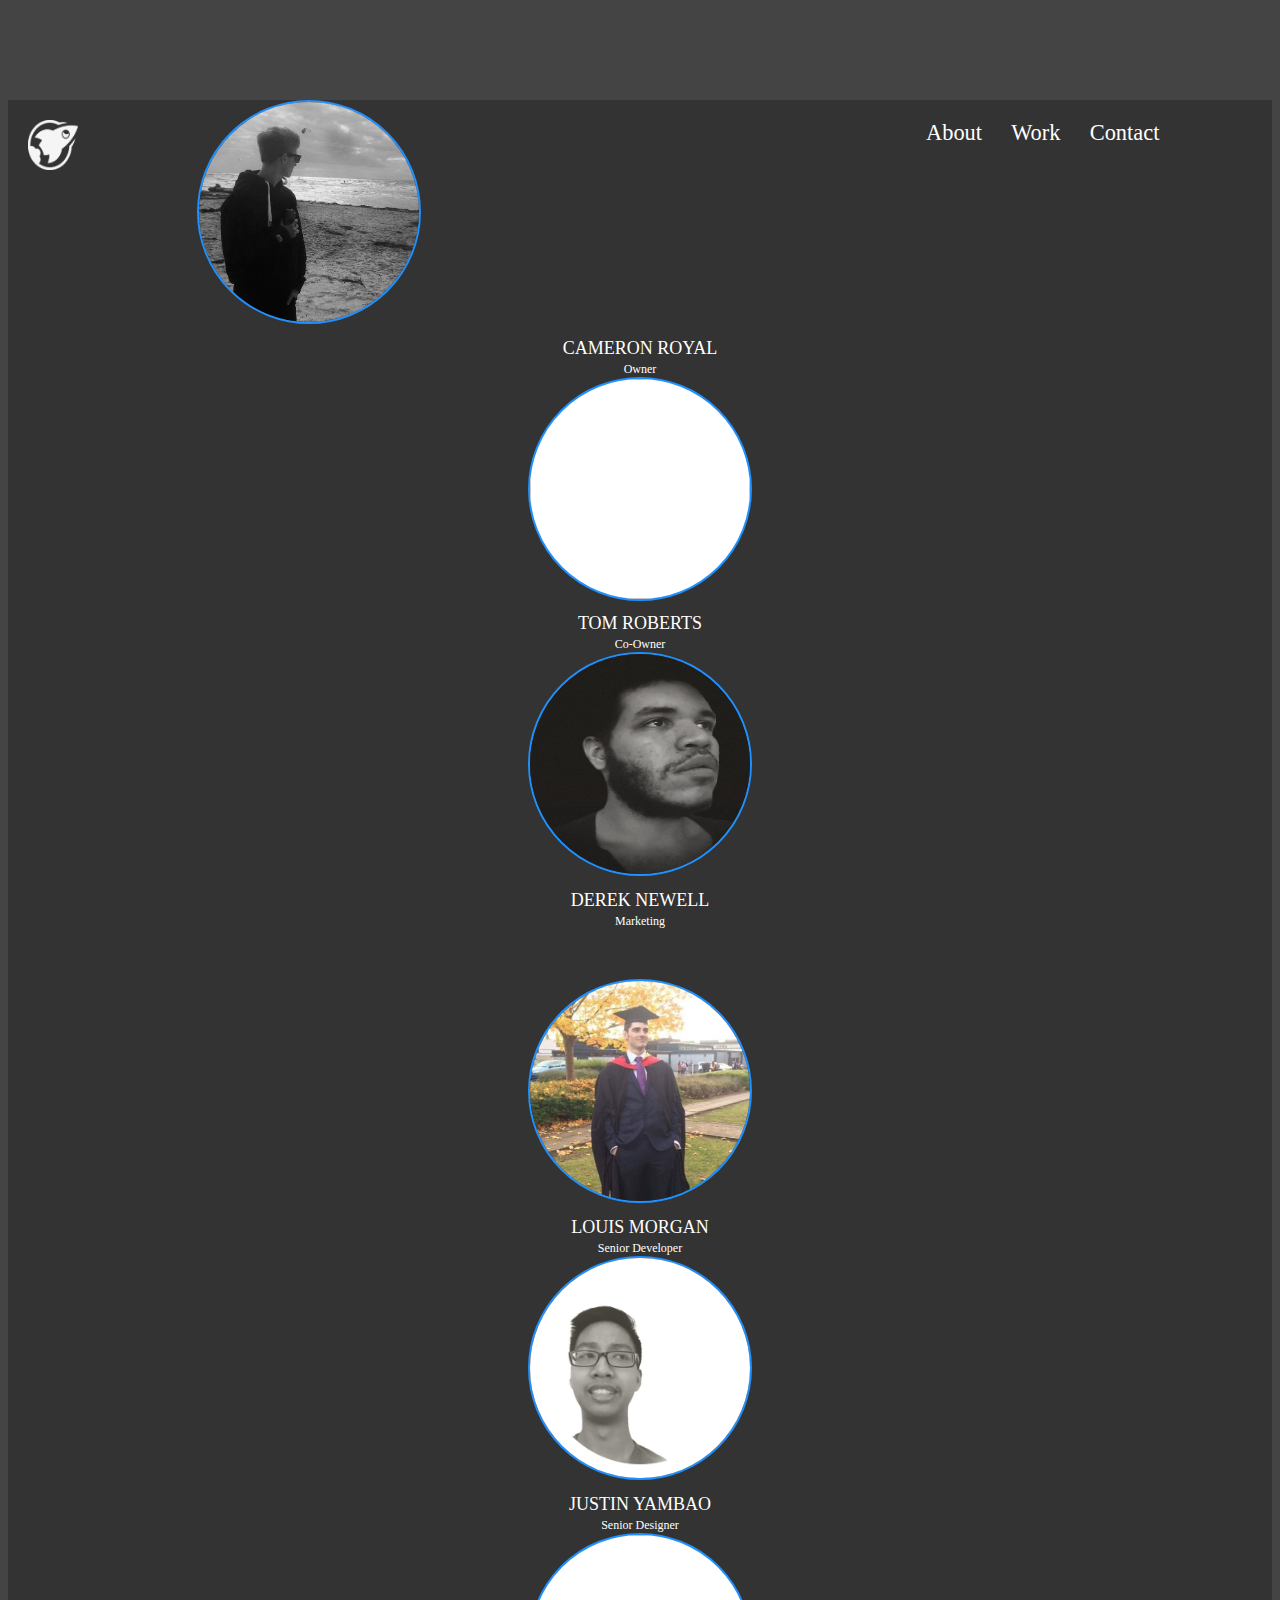
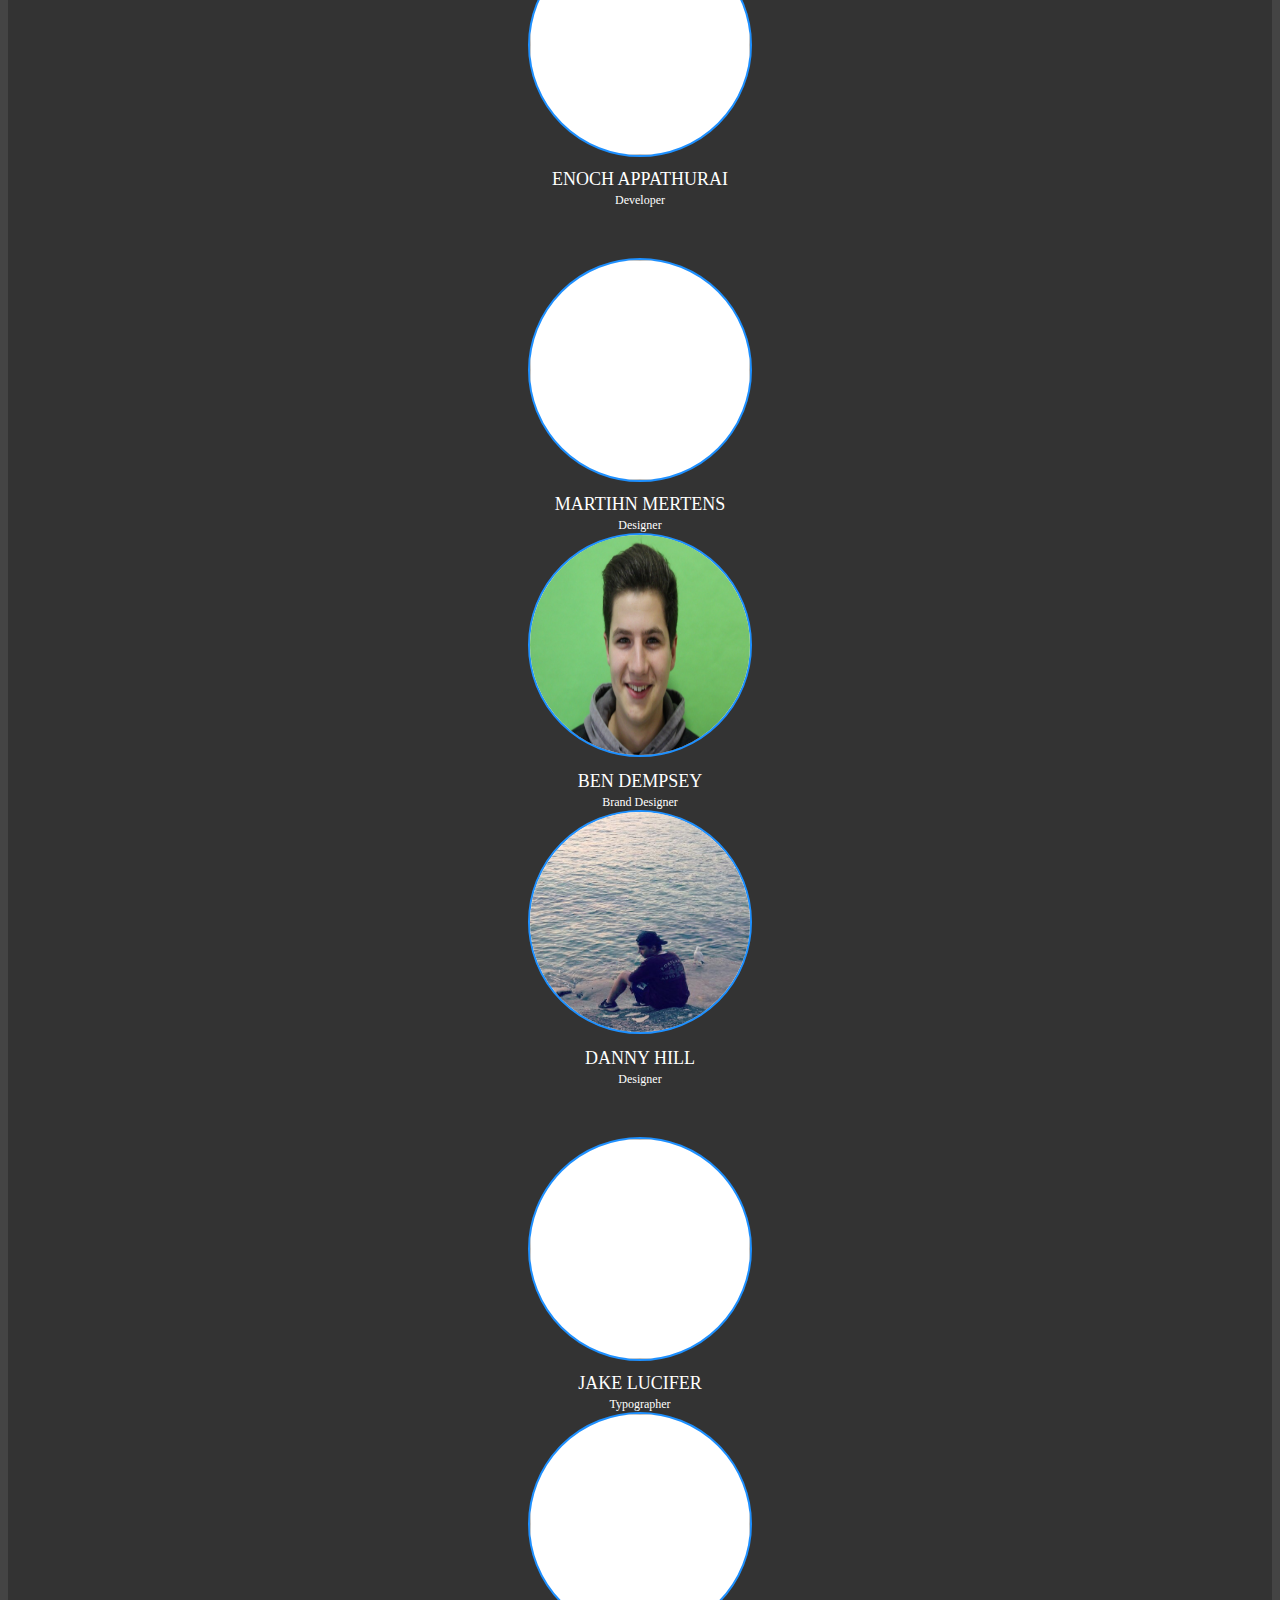
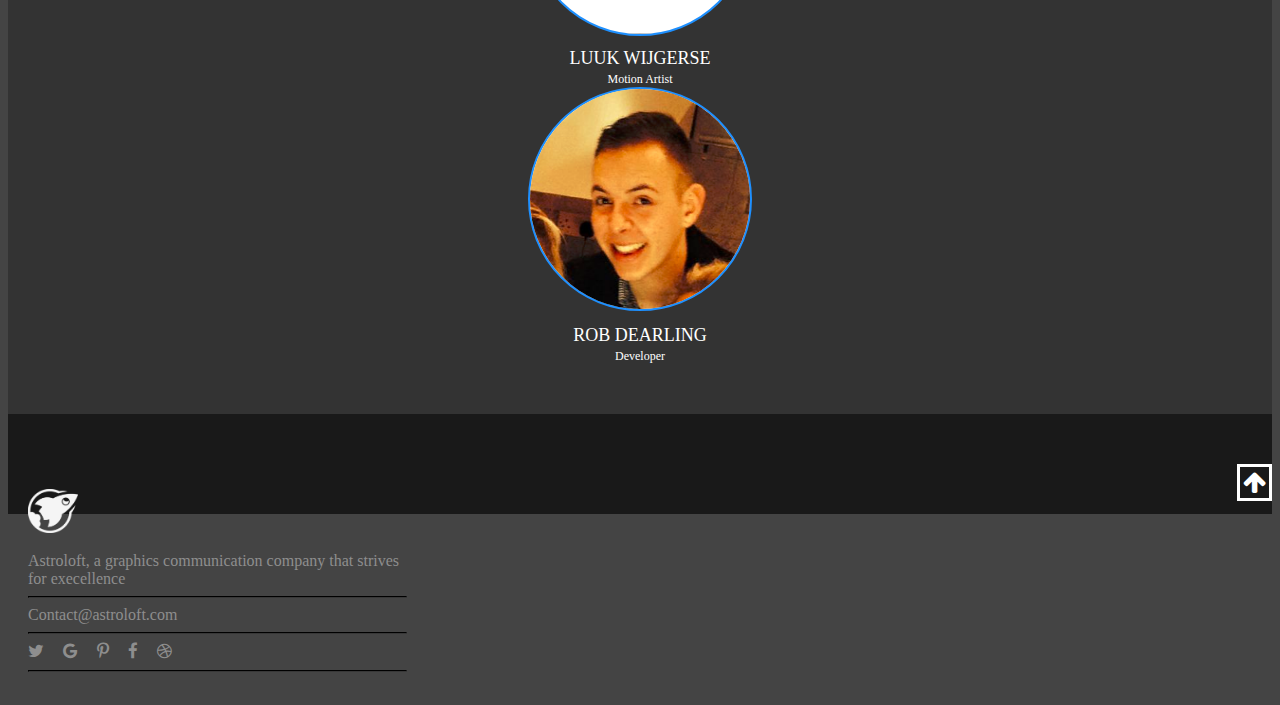
==== commit 1d4f8dc5: "rob has a baby" ====
--- a/team.html
+++ b/team.html
@@ -85,7 +85,6 @@
                           <div class="subtext">Senior Designer</div>
                       </div>
                   </div>
-<!-- replace member -->
                   <div class="col-md-4">
                       <div class="team-member">
                           <div class="member-image">
@@ -109,7 +108,7 @@
                   <div class="col-md-4">
                       <div class="team-member">
                           <div class="member-image">
-                            <a href="https://www.behance.net/BenDempsey"><img ></a>
+                            <a href="https://www.behance.net/BenDempsey"><img src="img/people/ben.jpg"></a>
                           </div>
                           <div class="name">Ben Dempsey</div>
                           <div class="subtext">Brand Designer</div>
@@ -118,7 +117,7 @@
                   <div class="col-md-4">
                       <div class="team-member">
                           <div class="member-image">
-                            <a href=""><img src="img/people/dannyh01.jpg"></a>
+                            <a href="https://www.behance.net/dannyhstudio"><img src="img/people/dannyh01.jpg"></a>
                           </div>
                           <div class="name">Danny Hill</div>
                           <div class="subtext">Designer</div>
@@ -129,7 +128,7 @@
                   <div class="col-md-4">
                       <div class="team-member">
                           <div class="member-image">
-                            <a href="#"><img src="img/people/jakelucifer.jpg"></a>
+                            <a href="https://twitter.com/JakeeLucifer_"><img src="img/people/jakelucifer.jpg"></a>
                           </div>
                           <div class="name">Jake Lucifer</div>
                           <div class="subtext">Typographer</div>
@@ -138,7 +137,7 @@
                   <div class="col-md-4">
                       <div class="team-member">
                           <div class="member-image">
-                            <a href="#"><img src="img/people/tenze.jpg"></a>
+                            <a href="https://www.behance.net/teightnz27c8"><img src="img/people/tenze.jpg"></a>
                           </div>
                           <div class="name">Luuk Wijgerse</div>
                           <div class="subtext">Motion Artist</div>
@@ -157,7 +156,7 @@
                 </div>
 
 
-              </div>
+
             </div>
 
 
@@ -166,7 +165,8 @@
 
 
 
-
+          </div>
+        </div>
 
         <footer>
             <div class="container">
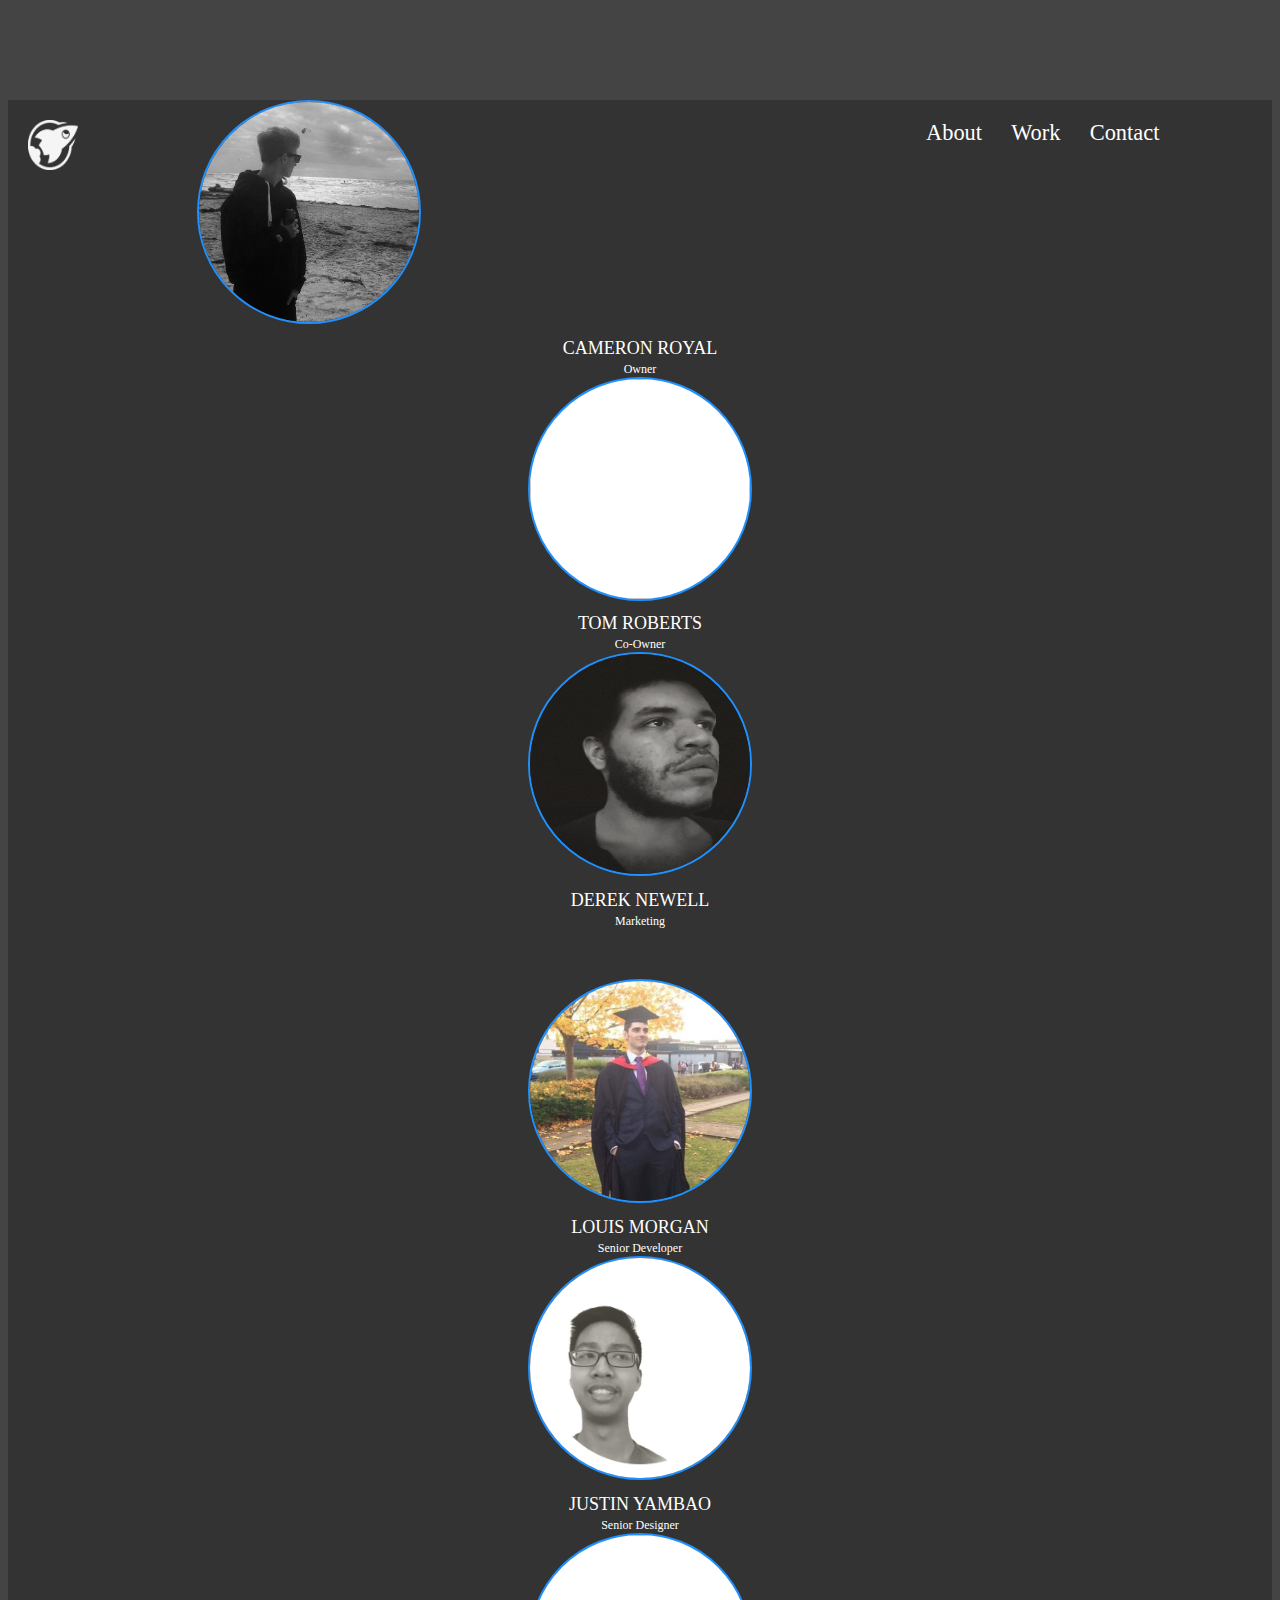
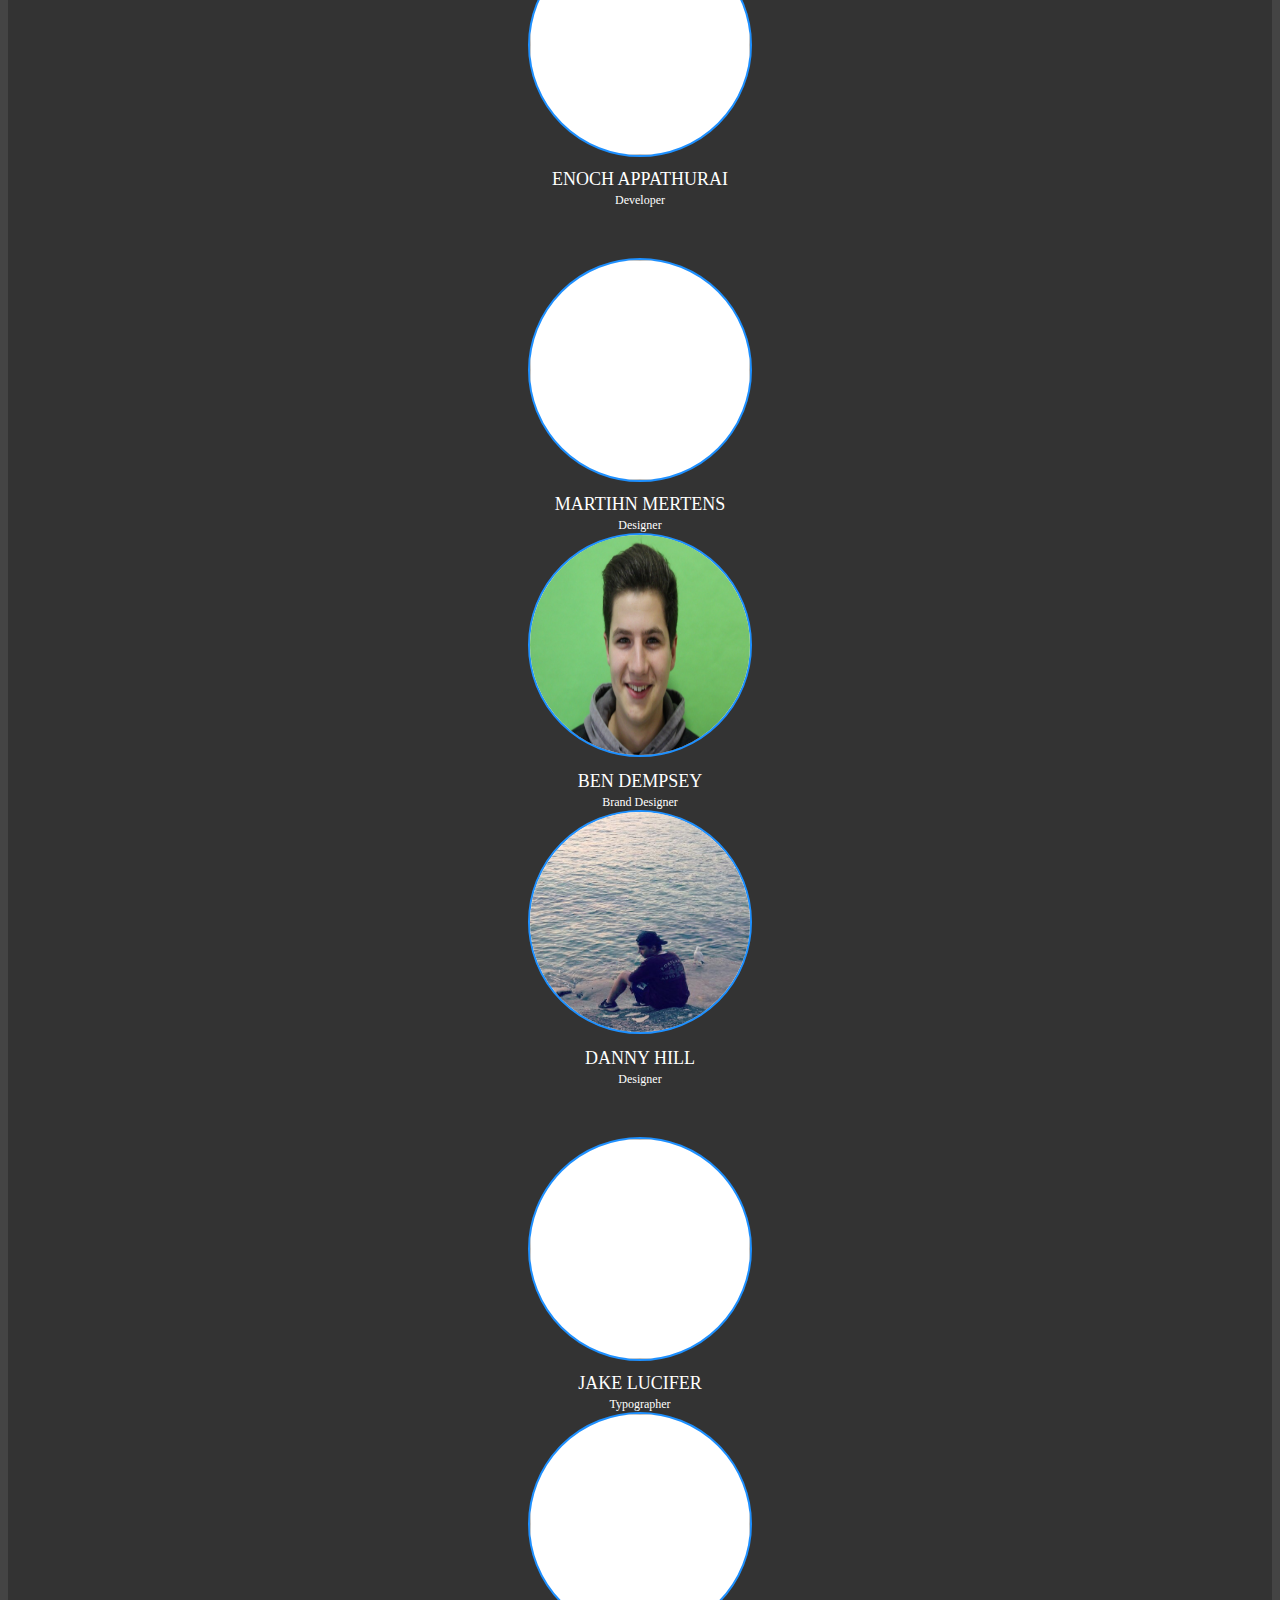
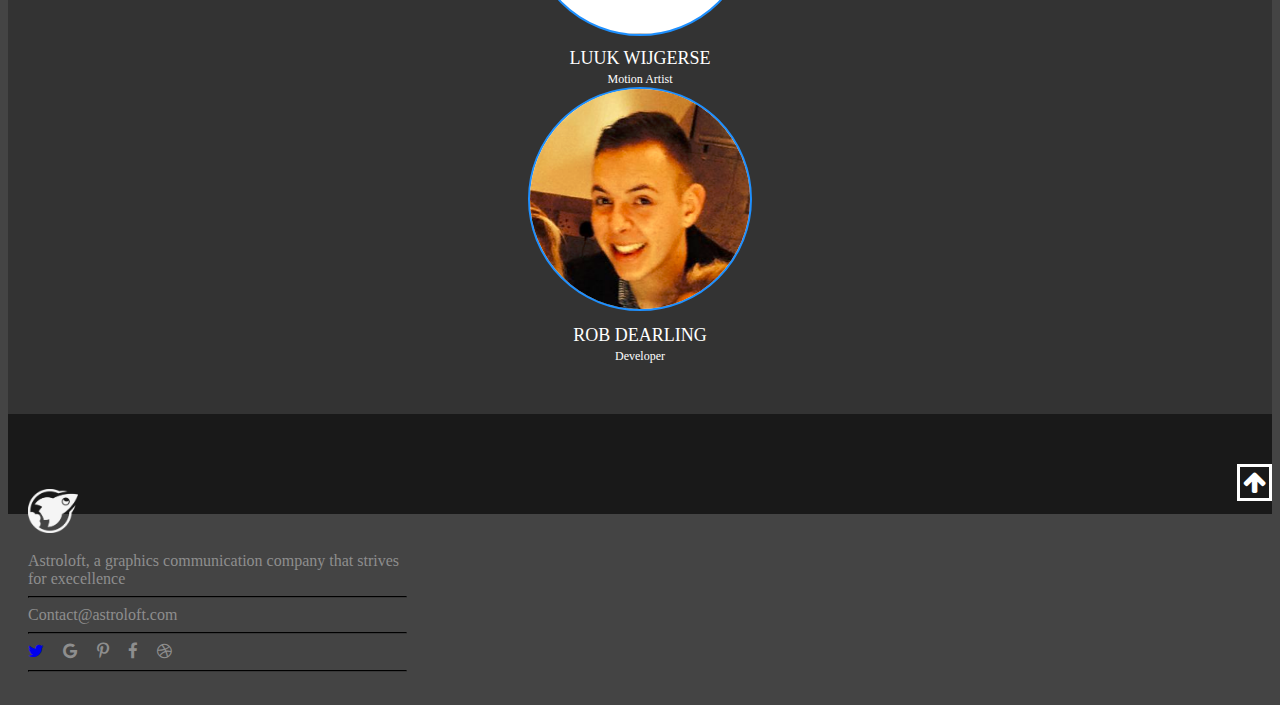
==== commit 5414cd40: "final commit, cmon rob launch the site" ====
--- a/team.html
+++ b/team.html
@@ -176,7 +176,7 @@
                     <hr>
                     Contact@astroloft.com
                     <hr>
-                    <div class="social-icon"><i class="fa fa-twitter" aria-hidden="true"></i></div>
+                    <a href="https://twitter.com/Astroloft"><div class="social-icon"><i class="fa fa-twitter" aria-hidden="true"></i></div></a>
                     <div class="social-icon"><i class="fa fa-google" aria-hidden="true"></i></div>
                     <div class="social-icon"><i class="fa fa-pinterest-p" aria-hidden="true"></i></div>
                     <div class="social-icon"><i class="fa fa-facebook" aria-hidden="true"></i></div>
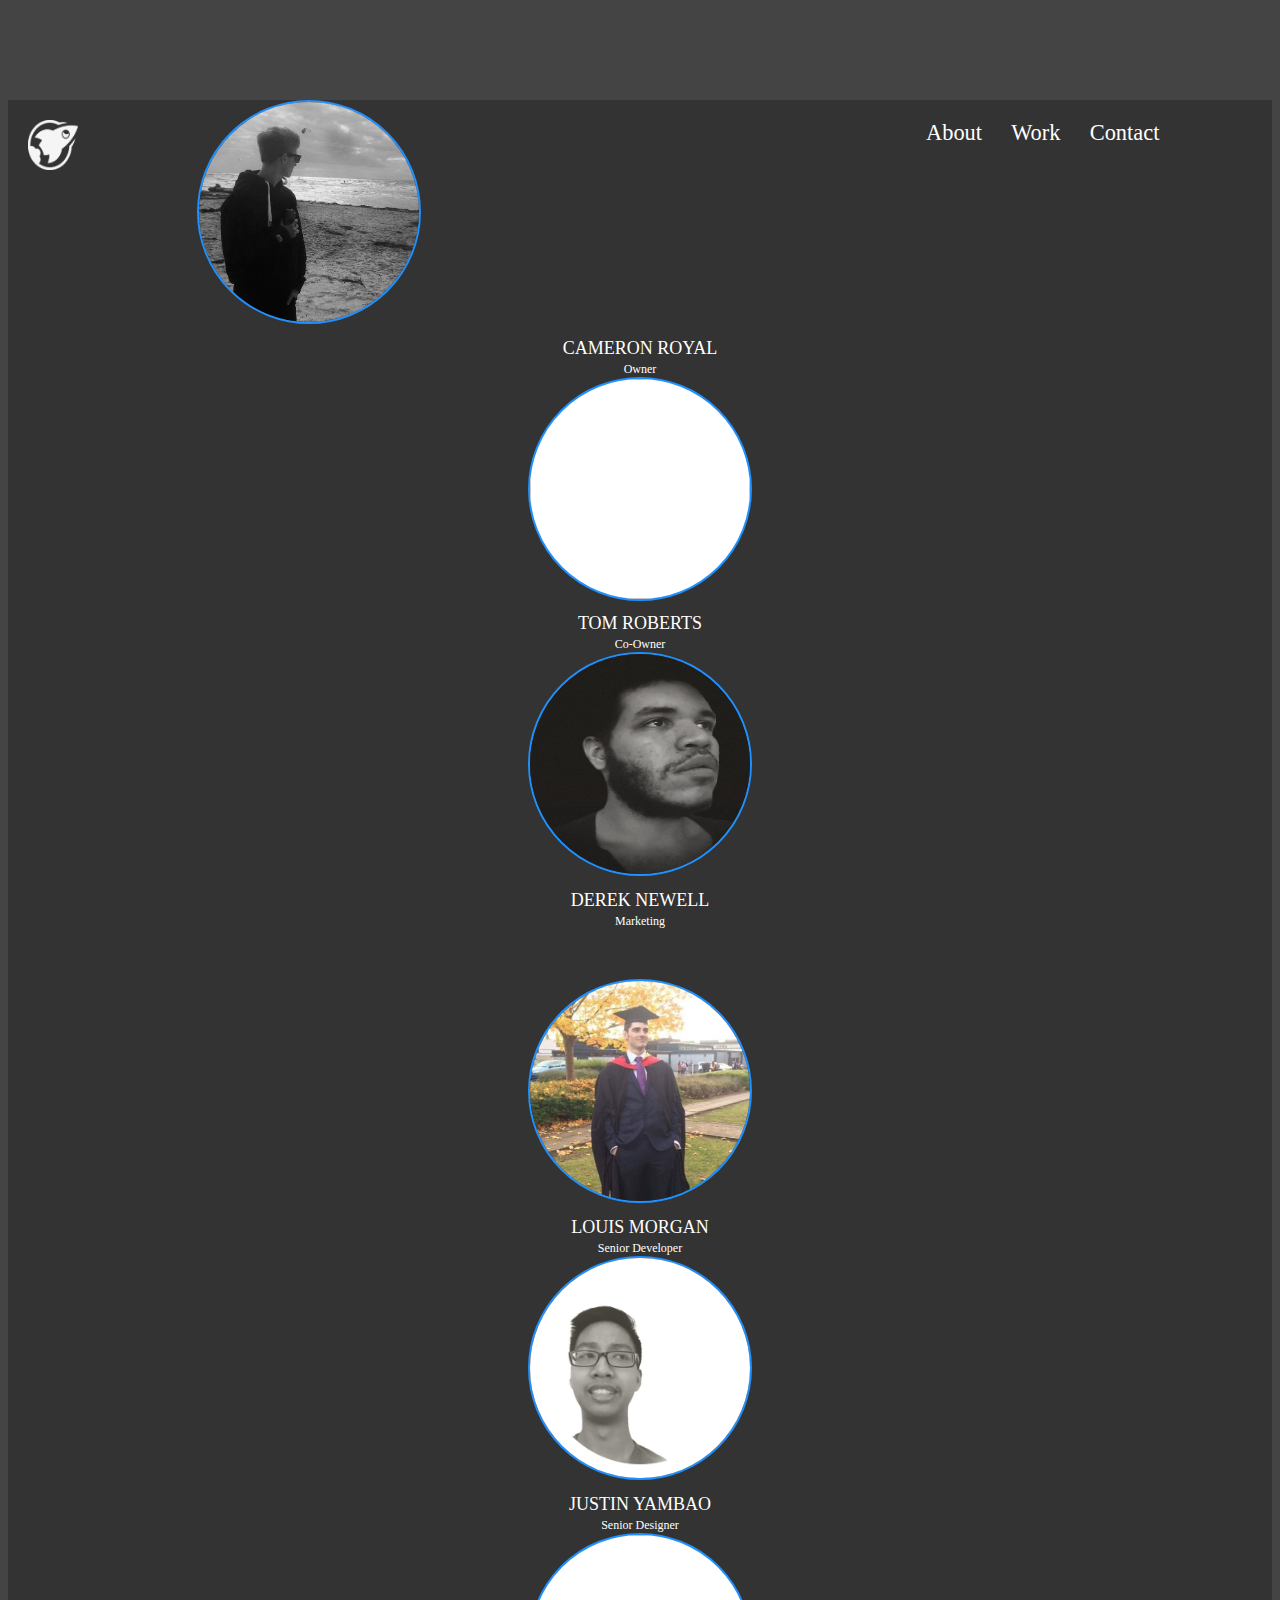
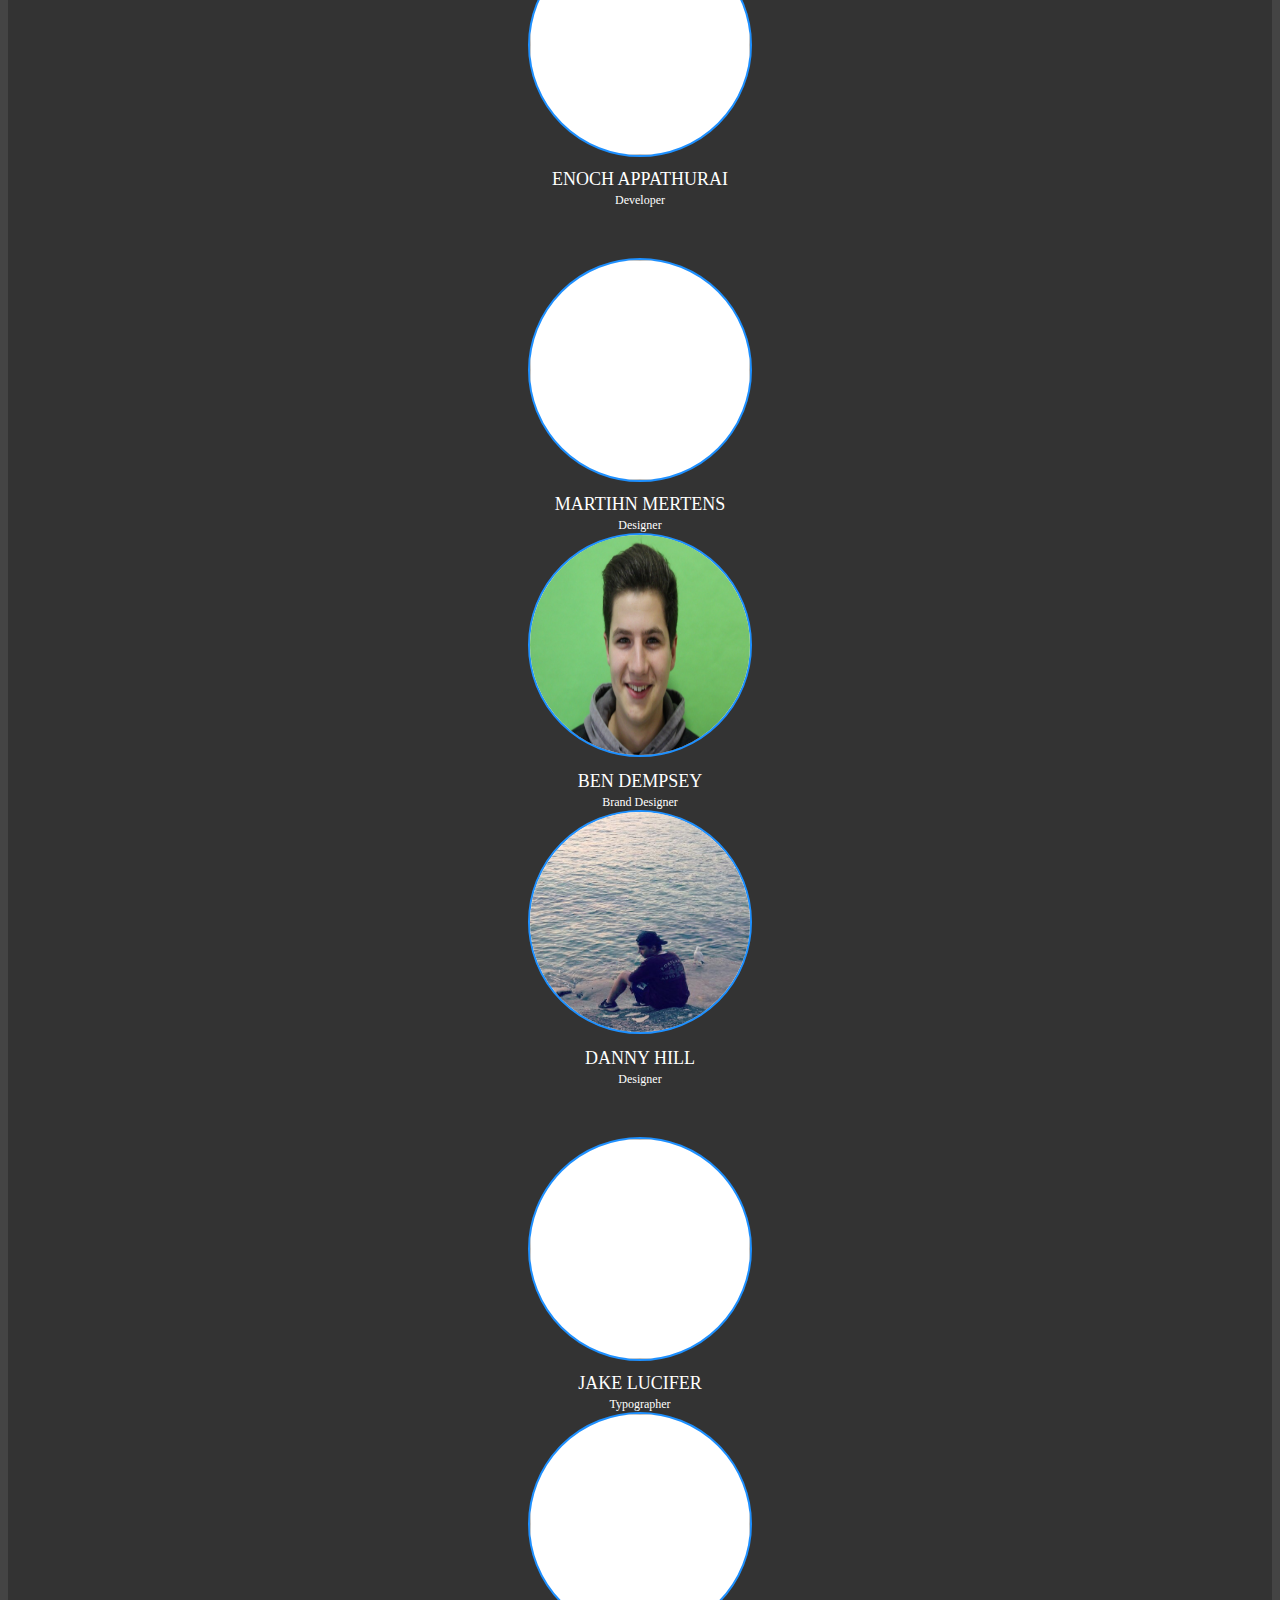
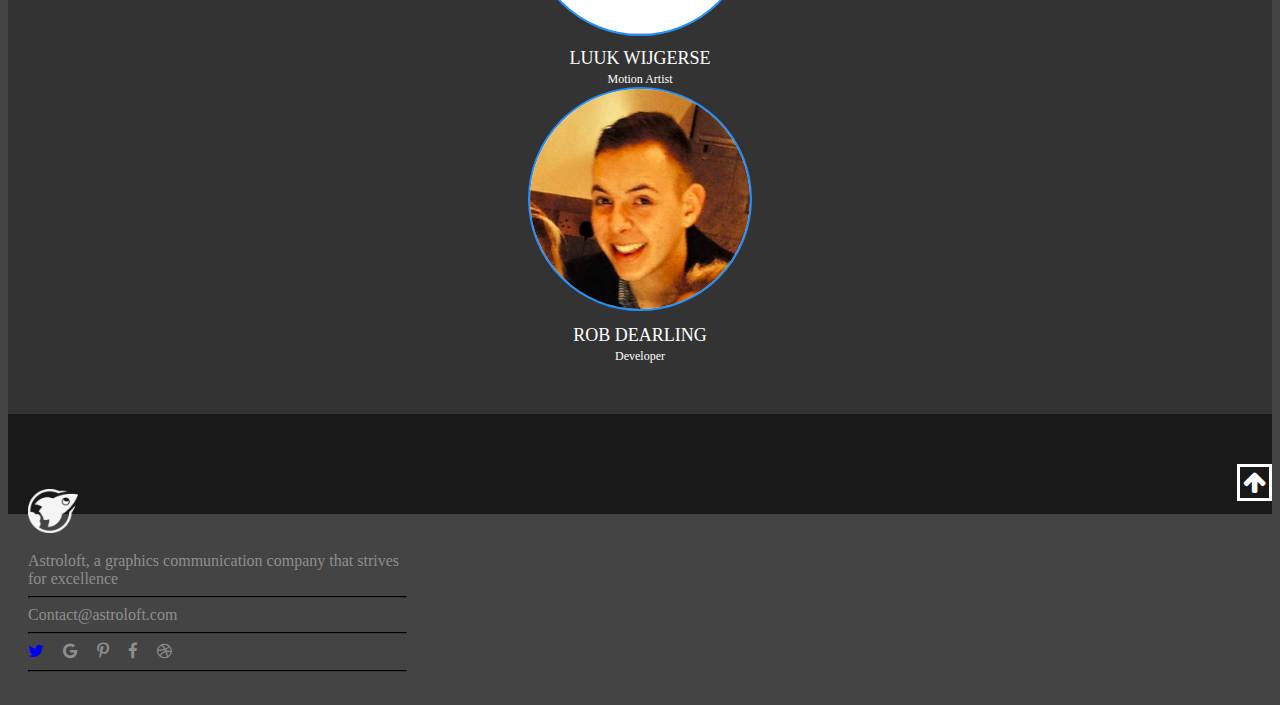
==== commit 4287a6ae: "Spelt excellence wrong" ====
--- a/team.html
+++ b/team.html
@@ -26,9 +26,9 @@
 
 
             <div id="desktop-nav">
-              <a href="#about-part">About</a>
-              <a href="#work-part">Work</a>
-              <a href="#contact-part">Contact</a>
+              <a href="index.html?#about-part">About</a>
+              <a href="index.html?#work-part">Work</a>
+              <a href="index.html?#contact-part">Contact</a>
 
             </div>
             <img class="logo left" src="./img/logo.png">
@@ -172,7 +172,7 @@
             <div class="container">
                 <div class="footer-item left">
                     <div class="footer-logo"><img src="./img/logo.png"></div>
-                    Astroloft, a graphics communication company that strives for execellence
+                    Astroloft, a graphics communication company that strives for excellence
                     <hr>
                     Contact@astroloft.com
                     <hr>
